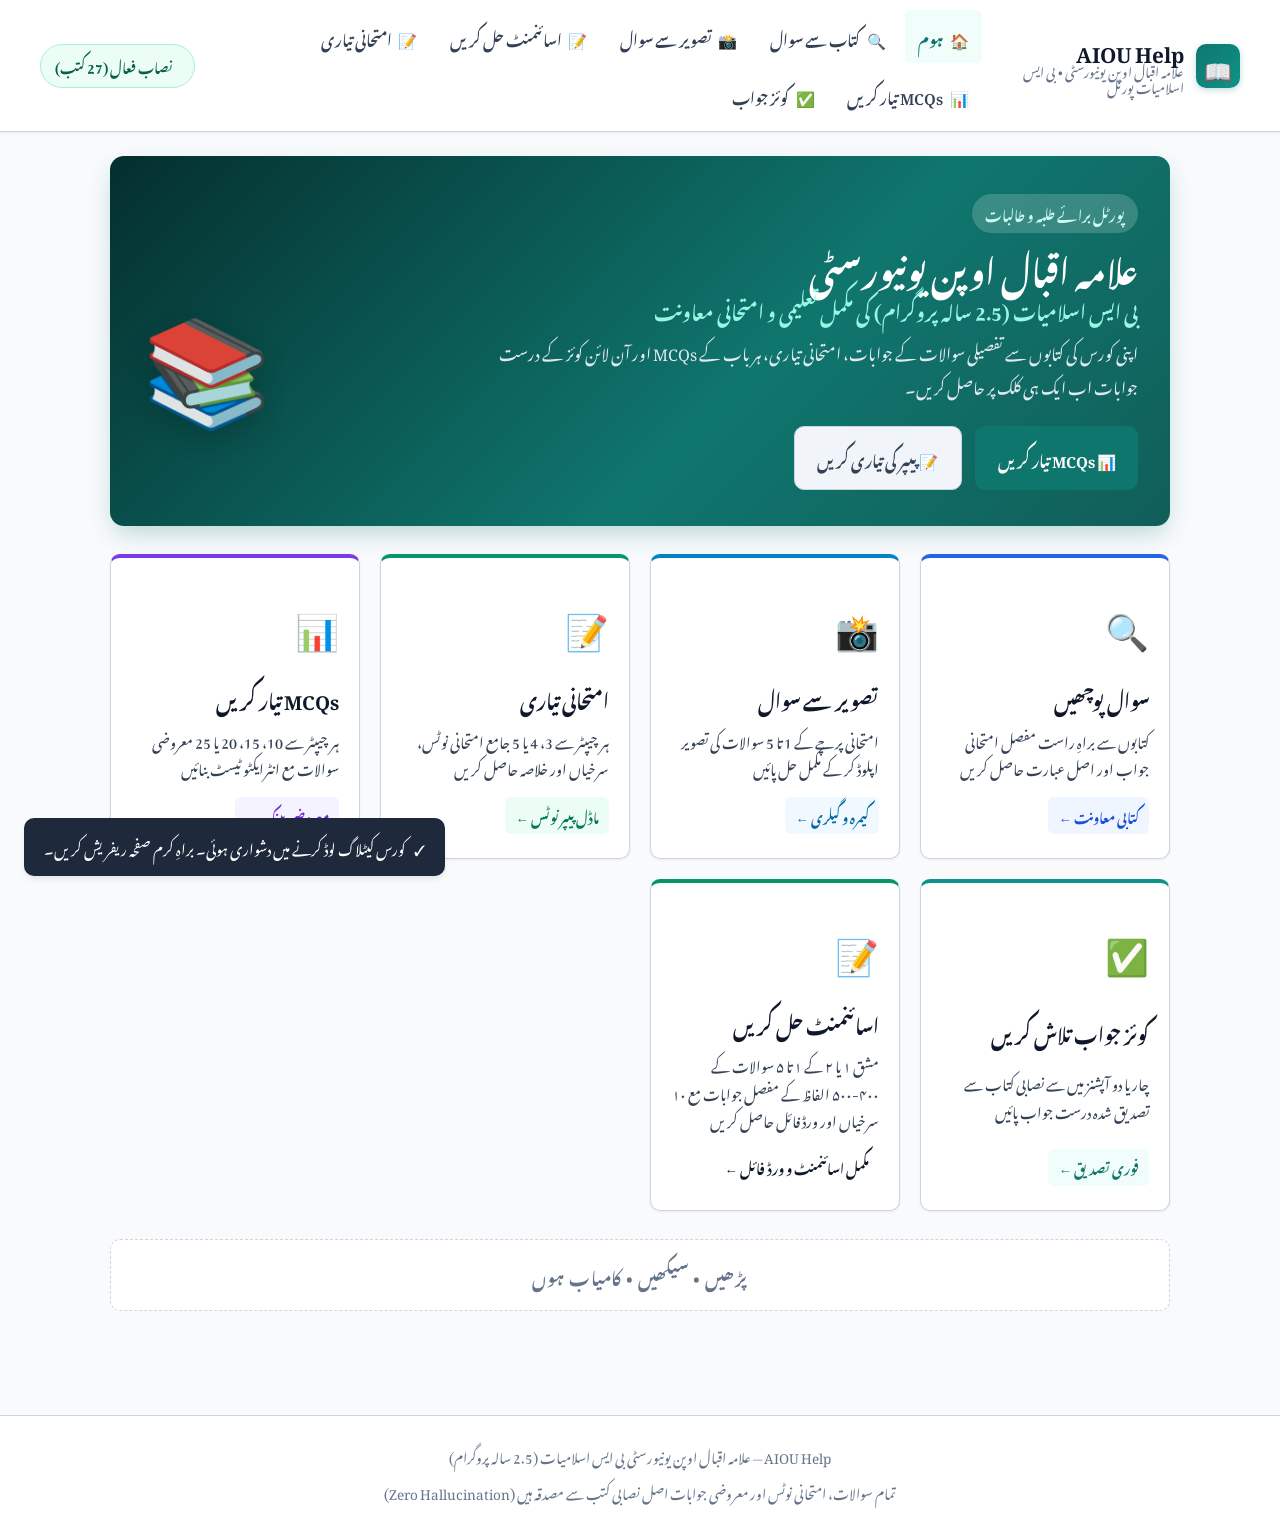
==== public/index.html @ 93ca55b2 "Fix assignment semester and course dropdown dynamic synchronization" ====
<!DOCTYPE html>
<html lang="ur" dir="rtl">
<head>
    <meta charset="UTF-8">
    <meta name="viewport" content="width=device-width, initial-scale=1.0, maximum-scale=5.0">
    <title>AIOU Help — علامہ اقبال اوپن یونیورسٹی تعلیمی و امتحانی پورٹل</title>
    <!-- Jameel Noori Nastaleeq Official Web Font CDN -->
    <link href="https://cdn.jsdelivr.net/npm/jameel-noori@1.1.2/jameel-noori.min.css" rel="stylesheet">
    <!-- Google Fonts Fallbacks for High-Quality Urdu Typography -->
    <link rel="preconnect" href="https://fonts.googleapis.com">
    <link rel="preconnect" href="https://fonts.gstatic.com" crossorigin>
    <link href="https://fonts.googleapis.com/css2?family=Gulzar&family=Noto+Nastaliq+Urdu:wght@400;600;700&display=swap" rel="stylesheet">
    <link rel="stylesheet" href="style.css">
</head>
<body>

    <!-- Header Section -->
    <header class="header">
        <div class="header-container">
            <div class="header-brand" onclick="switchFeature('home')">
                <div class="brand-icon-circle">📖</div>
                <div class="brand-title-wrap">
                    <h1 class="brand-title">AIOU Help</h1>
                    <span class="brand-subtitle">علامہ اقبال اوپن یونیورسٹی • بی ایس اسلامیات پورٹل</span>
                </div>
            </div>

            <!-- Desktop Nav Links -->
            <nav class="header-nav-links">
                <button class="nav-link-btn active" id="nav-btn-home" onclick="switchFeature('home')">
                    <span>🏠</span><span>ہوم</span>
                </button>
                <button class="nav-link-btn" id="nav-btn-qa" onclick="switchFeature('qa')">
                    <span>🔍</span><span>کتاب سے سوال</span>
                </button>
                <button class="nav-link-btn" id="nav-btn-image-qa" onclick="switchFeature('image_qa', true)">
                    <span>📸</span><span>تصویر سے سوال</span>
                </button>
                <button class="nav-link-btn" id="nav-btn-assignment" onclick="switchFeature('assignment')">
                    <span>📝</span><span>اسائنمنٹ حل کریں</span>
                </button>
                <button class="nav-link-btn" id="nav-btn-exam" onclick="switchFeature('exam')">
                    <span>📝</span><span>امتحانی تیاری</span>
                </button>
                <button class="nav-link-btn" id="nav-btn-mcq-gen" onclick="switchFeature('mcq_gen')">
                    <span>📊</span><span>MCQs تیار کریں</span>
                </button>
                <button class="nav-link-btn" id="nav-btn-quiz" onclick="switchFeature('quiz')">
                    <span>✅</span><span>کوئز جواب</span>
                </button>
            </nav>

            <div class="status-badge" id="system-status-badge">
                <span class="status-dot"></span>
                <span id="system-status-text">نصاب فعال (27 کتب)</span>
            </div>
        </div>
    </header>

    <!-- Hidden global elements to maintain compatibility -->
    <input type="hidden" id="semester-select" value="1">
    <input type="hidden" id="course-select" value="4934">

    <!-- Main Content Container -->
    <main class="main-content">

        <!-- SECTION 0: ہوم / ڈیش بورڈ (Overview Landing matching mockup) -->
        <section id="section-home" class="feature-panel">
            <!-- Hero Welcome Card -->
            <div class="hero-welcome-card">
                <div class="hero-content">
                    <span class="hero-tag">پورٹل برائے طلبہ و طالبات</span>
                    <h2 class="hero-title">علامہ اقبال اوپن یونیورسٹی</h2>
                    <h3 class="hero-subtitle">بی ایس اسلامیات (2.5 سالہ پروگرام) کی مکمل تعلیمی و امتحانی معاونت</h3>
                    <p class="hero-desc">اپنی کورس کی کتابوں سے تفصیلی سوالات کے جوابات، امتحانی تیاری، ہر باب کے MCQs اور آن لائن کوئز کے درست جوابات اب ایک ہی کلک پر حاصل کریں۔</p>
                    <div class="hero-actions">
                        <button class="btn btn-primary" onclick="switchFeature('mcq_gen')">
                            <span>📊 MCQs تیار کریں</span>
                        </button>
                        <button class="btn btn-secondary" onclick="switchFeature('exam')">
                            <span>📝 پیپر کی تیاری کریں</span>
                        </button>
                    </div>
                </div>
                <div class="hero-graphic">
                    <div class="hero-book-stack">📚</div>
                </div>
            </div>

            <!-- 5 Colorful Feature Cards matching user mockup collage -->
            <div class="home-feature-cards-grid">
                <!-- Card 1: کتاب سے سوال -->
                <div class="home-feat-card feat-blue" onclick="switchFeature('qa')">
                    <div class="home-feat-icon">🔍</div>
                    <h3 class="home-feat-title">سوال پوچھیں</h3>
                    <p class="home-feat-desc">کتابوں سے براہِ راست مفصل امتحانی جواب اور اصل عبارت حاصل کریں</p>
                    <span class="home-feat-badge">کتابی معاونت ←</span>
                </div>

                <!-- Card 2: تصویر سے سوال -->
                <div class="home-feat-card feat-sky" onclick="switchFeature('image_qa', true)">
                    <div class="home-feat-icon">📸</div>
                    <h3 class="home-feat-title">تصویر سے سوال</h3>
                    <p class="home-feat-desc">امتحانی پرچے کے 1 تا 5 سوالات کی تصویر اپلوڈ کر کے مکمل حل پائیں</p>
                    <span class="home-feat-badge">کیمرہ و گیلری ←</span>
                </div>

                <!-- Card 3: امتحانی تیاری -->
                <div class="home-feat-card feat-green" onclick="switchFeature('exam')">
                    <div class="home-feat-icon">📝</div>
                    <h3 class="home-feat-title">امتحانی تیاری</h3>
                    <p class="home-feat-desc">ہر چیپٹر سے 3، 4 یا 5 جامع امتحانی نوٹس، سرخیاں اور خلاصہ حاصل کریں</p>
                    <span class="home-feat-badge">ماڈل پیپر نوٹس ←</span>
                </div>

                <!-- Card 4: MCQs تیار کریں -->
                <div class="home-feat-card feat-purple" onclick="switchFeature('mcq_gen')">
                    <div class="home-feat-icon">📊</div>
                    <h3 class="home-feat-title">MCQs تیار کریں</h3>
                    <p class="home-feat-desc">ہر چیپٹر سے 10، 15، 20 یا 25 معروضی سوالات مع انٹرایکٹو ٹیسٹ بنائیں</p>
                    <span class="home-feat-badge">معروضی بینک ←</span>
                </div>

                <!-- Card 5: کوئز جواب -->
                <div class="home-feat-card feat-teal" onclick="switchFeature('quiz')">
                    <div class="home-feat-icon">✅</div>
                    <h3 class="home-feat-title">کوئز جواب تلاش کریں</h3>
                    <p class="home-feat-desc">چار یا دو آپشنز میں سے نصابی کتاب سے تصدیق شدہ درست جواب پائیں</p>
                    <span class="home-feat-badge">فوری تصدیق ←</span>
                </div>

                <!-- Card 6: اسائنمنٹ حل کریں -->
                <div class="home-feat-card feat-emerald" onclick="switchFeature('assignment')">
                    <div class="home-feat-icon">📝</div>
                    <h3 class="home-feat-title">اسائنمنٹ حل کریں</h3>
                    <p class="home-feat-desc">مشق ۱ یا ۲ کے ۱ تا ۵ سوالات کے ۴۰۰-۵۰۰ الفاظ کے مفصل جوابات مع ۱۰ سرخیاں اور ورڈ فائل حاصل کریں</p>
                    <span class="home-feat-badge">مکمل اسائنمنٹ و ورڈ فائل ←</span>
                </div>
            </div>

            <!-- Bottom Motto Tagline -->
            <div class="home-motto-bar">
                <span>پڑھیں • سیکھیں • کامیاب ہوں</span>
            </div>
        </section>

        <!-- FEATURE 1: کتاب سے سوال پوچھیں -->
        <section id="section-qa" class="feature-panel" style="display: none;">
            <div class="card">
                <div class="panel-header">
                    <h2 class="panel-title">🔍 فیچر نمبر ۱: کتاب سے سوال پوچھیں</h2>
                    <p class="panel-subtitle">کتاب کے کسی بھی موضوع، فقہی مسئلے یا امتحانی سوال کا تفصیلی جواب کتاب کے حوالے اور اصل عبارت کے ساتھ حاصل کریں۔</p>
                </div>

                <!-- Clean Integrated Selection Row -->
                <div class="selection-row-inline">
                    <div class="form-group">
                        <label class="form-label" for="qa-semester-select">
                            <span>۱۔ سمسٹر منتخب کریں:</span>
                        </label>
                        <select id="qa-semester-select" class="form-select urdu-text" onchange="onSemesterChange('qa')">
                            <option value="1">سمسٹر 1 (بہار 2024)</option>
                            <option value="2">سمسٹر 2 (خزاں 2024)</option>
                            <option value="3">سمسٹر 3 (بہار 2025)</option>
                            <option value="4">سمسٹر 4 (خزاں 2025)</option>
                            <option value="5">سمسٹر 5 (تکمیلی سمسٹر)</option>
                        </select>
                    </div>

                    <div class="form-group">
                        <label class="form-label" for="qa-course-select">
                            <span>۲۔ کتاب / کورس منتخب کریں:</span>
                        </label>
                        <select id="qa-course-select" class="form-select urdu-text" onchange="onCourseChange('qa')">
                            <option value="">-- کتاب منتخب کریں --</option>
                        </select>
                    </div>
                </div>

                <!-- Answer Mode Switcher -->
                <div class="mode-subtabs" style="margin-top: 1rem;">
                    <label class="mode-radio">
                        <input type="radio" name="qa-mode" value="explanation" checked onchange="onQAModeChange()">
                        <span>📝 تفصیلی امتحانی جواب (Detailed Exam-Style Answer)</span>
                    </label>
                    <label class="mode-radio">
                        <input type="radio" name="qa-mode" value="exact" onchange="onQAModeChange()">
                        <span>📖 کتاب کی من و عن اصل عبارت (Exact Book Quotation)</span>
                    </label>
                </div>

                <div class="form-group" style="margin-top: 1rem;">
                    <div class="form-label-row">
                        <label class="form-label" for="question-input" style="margin-bottom: 0;">
                            <span>✍️ اپنا سوال درج کریں:</span>
                        </label>
                        <div style="display: flex; gap: 0.5rem; flex-wrap: wrap;">
                            <button type="button" class="btn-paste" onclick="switchFeature('image_qa', true)">
                                <span>📷 تصویر سے سوال منتخب کریں</span>
                            </button>
                            <button type="button" class="btn-paste" onclick="pasteIntoInput('question-input')">
                                <span>📋 پیسٹ کریں</span>
                            </button>
                        </div>
                    </div>
                    <textarea 
                        id="question-input" 
                        class="form-textarea urdu-text" 
                        placeholder="مثال: شریعت اسلامیہ سے کیا مراد ہے؟ یا سیرت النبی ﷺ کا مفہوم بیان کریں... (آپ کی بورڈ سے Ctrl+V دبا کر یا اوپر 'پیسٹ کریں' بٹن سے بھی سوال پیسٹ کر سکتے ہیں)"
                    ></textarea>
                </div>

                <!-- Example Chips -->
                <div class="example-chips">
                    <span class="chip-label">فوری امتحانی سوالات:</span>
                    <button class="chip-btn urdu-text" onclick="fillExample('شریعت اسلامیہ سے کیا مراد ہے؟', '3', '2953')">شریعت اسلامیہ کی تعریف (2953)</button>
                    <button class="chip-btn urdu-text" onclick="fillExample('اصطلاحاً غزوہ سے کیا مراد ہے؟', '1', '4934')">غزوہ کی تعریف (4934)</button>
                    <button class="chip-btn urdu-text" onclick="fillExample('مذاہبِ عالم کی تاریخ اور ضرورت و اہمیت بیان کریں۔', '1', '1902')">مطالعہ مذاہبِ عالم (1902)</button>
                    <button class="chip-btn urdu-text" onclick="fillExample('اسلام کا اقتصادی نظام اور اس کی خصوصیات کیا ہیں؟', '2', '1913')">اسلام کا اقتصادی نظام (1913)</button>
                </div>

                <div class="button-row">
                    <button id="qa-submit-btn" class="btn btn-primary" onclick="handleQASubmit()">
                        <span id="qa-spinner" class="spinner" style="display: none;"></span>
                        <span>🔍 جواب حاصل کریں (Get Answer)</span>
                    </button>
                    <button class="btn btn-secondary" onclick="clearQAForm()">
                        <span>🔄 سوال صاف کریں</span>
                    </button>
                </div>

                <!-- QA Answer Result Card -->
                <div id="qa-result-area" class="answer-section" style="display: none;">
                    <div class="answer-card">
                        <div class="answer-header">
                            <div class="answer-title">
                                <span>📑</span>
                                <span id="qa-header-title">مستند کتابی جواب</span>
                            </div>
                            <div class="ref-badges">
                                <span class="ref-badge badge-book" id="qa-badge-book">کتاب</span>
                                <span class="ref-badge badge-page" id="qa-badge-page">صفحہ</span>
                            </div>
                        </div>

                        <div class="answer-body urdu-text" id="qa-body-content"></div>

                        <!-- References -->
                        <div class="references-wrapper" id="qa-references-container">
                            <h3 class="references-title">
                                <span>📚</span>
                                <span>جواب کا حوالہ (Source References)</span>
                            </h3>
                            <div id="qa-references-list"></div>
                        </div>

                        <div class="copy-actions-bar">
                            <button class="btn btn-outline" onclick="copyQAAnswerOnly(this)">
                                <span>📋 جواب کاپی کریں</span>
                            </button>
                            <button class="btn btn-outline" onclick="copyQAFullWithRefs(this)">
                                <span>📜 جواب بمع حوالہ کاپی کریں</span>
                            </button>
                            <button class="btn btn-outline" onclick="copyQAOriginalQuote(this)">
                                <span>📖 اصل عبارت کاپی کریں</span>
                            </button>
                            <button class="btn btn-outline" onclick="copyQAQuestion(this)">
                                <span>❓ سوال کاپی کریں</span>
                            </button>
                        </div>
                    </div>
                </div>

            </div>
        </section>

        <!-- FEATURE 2: تصویر سے سوال پوچھیں (Vision Multi-Question Solver) -->
        <section id="section-image-qa" class="feature-panel" style="display: none;">
            <div class="card">
                <div class="panel-header">
                    <h2 class="panel-title">📸 فیچر نمبر ۲: تصویر سے سوال پوچھیں (امتحانی پرچے کے تمام سوالات کا حل)</h2>
                    <p class="panel-subtitle">امتحانی پرچے، اسائنمنٹ یا ہاتھ سے لکھے گئے 1 تا 5 سوالات کی تصویر اپلوڈ کریں، ہمارا سسٹم تمام سوالات پڑھ کر کتاب سے مفصل امتحانی جوابات فراہم کرے گا۔</p>
                </div>

                <!-- Clean Integrated Selection Row -->
                <div class="selection-row-inline">
                    <div class="form-group">
                        <label class="form-label" for="image-qa-semester-select">
                            <span>۱۔ سمسٹر منتخب کریں:</span>
                        </label>
                        <select id="image-qa-semester-select" class="form-select urdu-text" onchange="onSemesterChange('image-qa')">
                            <option value="1">سمسٹر 1 (بہار 2024)</option>
                            <option value="2">سمسٹر 2 (خزاں 2024)</option>
                            <option value="3">سمسٹر 3 (بہار 2025)</option>
                            <option value="4">سمسٹر 4 (خزاں 2025)</option>
                            <option value="5">سمسٹر 5 (تکمیلی سمسٹر)</option>
                        </select>
                    </div>

                    <div class="form-group">
                        <label class="form-label" for="image-qa-course-select">
                            <span>۲۔ کتاب / کورس منتخب کریں:</span>
                        </label>
                        <select id="image-qa-course-select" class="form-select urdu-text" onchange="onCourseChange('image-qa')">
                            <option value="">-- کتاب منتخب کریں --</option>
                        </select>
                    </div>
                </div>

                <!-- Drag & Drop Zone -->
                <div class="image-dropzone" id="image-dropzone" onclick="triggerImageFileInput()" style="cursor: pointer; margin-top: 1.25rem;">
                    <div class="dropzone-icon">📁</div>
                    <div class="dropzone-title">اپنے کمپیوٹر یا موبائل سے سوالیہ تصویر منتخب کرنے کے لیے یہاں کلک کریں</div>
                    <div class="dropzone-desc">JPG, PNG, WEBP تصاویر اور موبائل کیمرہ فوٹوز (1 تا 5 یا اس سے زائد امتحانی سوالات)</div>
                    
                    <div class="dropzone-actions" onclick="event.stopPropagation();">
                        <button type="button" class="btn btn-primary" onclick="triggerImageFileInput()">
                            <span>📁 گیلری / PC سے تصویر منتخب کریں</span>
                        </button>
                        <button type="button" class="btn btn-secondary" onclick="triggerCameraInput()">
                            <span>📷 کیمرہ سے فوٹو لیں</span>
                        </button>
                    </div>
                </div>

                <input type="file" id="image-file-input" accept="image/*" style="display: none;" onchange="handleImageFileSelected(this)">
                <input type="file" id="camera-file-input" accept="image/*" capture="environment" style="display: none;" onchange="handleImageFileSelected(this)">

                <!-- Image Preview Card -->
                <div id="image-preview-card" class="image-preview-card" style="display: none;">
                    <img id="image-preview-thumb" class="image-preview-thumb" src="" alt="سوالیہ تصویر">
                    <div class="image-preview-info">
                        <div style="font-weight: 700; color: #0f172a;" id="image-filename">question-paper.jpg</div>
                        <div class="image-meta-pill" id="image-filesize">سائز: 250 KB</div>
                        <p style="margin-top: 0.5rem; font-size: 0.88rem; color: #64748b;">تصویر کامیابی سے منتخب ہو گئی۔ اب نیچے دیے گئے بٹن پر کلک کر کے تمام سوالات حل کریں۔</p>
                    </div>
                    <div>
                        <button type="button" class="btn btn-secondary" onclick="removeSelectedImage()" style="color: #dc2626; border-color: #fca5a5;">
                            <span>❌ تصویر ہٹائیں</span>
                        </button>
                    </div>
                </div>

                <!-- Submit Button Row -->
                <div class="button-row" style="margin-top: 1.5rem;">
                    <button id="image-submit-btn" class="btn btn-primary" onclick="handleImageQASubmit()">
                        <span id="image-spinner" class="spinner" style="display: none;"></span>
                        <span>🔍 تصویر کے تمام سوالات حل کریں (Solve All Questions)</span>
                    </button>
                    <button type="button" class="btn btn-secondary" onclick="clearImageQAForm()">
                        <span>🔄 صاف کریں</span>
                    </button>
                </div>

                <!-- Image Questions Results Container -->
                <div id="image-results-area" class="image-results-wrapper" style="display: none;">
                    <div class="image-master-bar">
                        <div class="image-master-title">
                            <span>✅</span>
                            <span id="image-master-count-text">تصویر سے حل شدہ امتحانی سوالات</span>
                        </div>
                        <button class="btn btn-primary" id="btn-copy-all-image-qa" onclick="copyAllImageQA()">
                            <span>📋 تمام سوالات و جوابات ایک ساتھ کاپی کریں</span>
                        </button>
                    </div>

                    <!-- Individual Questions Container -->
                    <div id="image-questions-container"></div>
                </div>

            </div>
        </section>

        <!-- FEATURE: اسائنمنٹ کے سوالات حل کریں (AIOU Assignment Assistant) -->
        <section id="section-assignment" class="feature-panel" style="display: none;">
            <div class="card">
                <div class="panel-header">
                    <h2 class="panel-title">📝 اسائنمنٹ حل کریں (AIOU Assignment Assistant)</h2>
                    <p class="panel-subtitle">سمسٹر، کتاب اور مشق نمبر (مشق ۱ یا ۲) کا انتخاب فرمائیں۔ مشق کے ۱ تا ۵ سوالات کے تقریباً ۴۰۰ تا ۵۰۰ الفاظ پر مشتمل مفصل و معیاری جوابات مع ۱۰ سرخیاں، کتاب، یونٹ نمبر اور صفحہ حاصل کریں اور فوری ایم ایس ورڈ (.doc) فائل ڈاؤن لوڈ کریں۔</p>
                </div>

                <!-- Assignment Selector & Form Card -->
                <div class="form-grid">
                    <!-- Row 1: Semester & Course Selectors -->
                    <div class="selectors-grid">
                        <div class="form-group">
                            <label for="assignment-semester-select">
                                <span class="label-icon">🎓</span>
                                <span>سمسٹر منتخب کریں:</span>
                            </label>
                            <select id="assignment-semester-select" class="select-field" onchange="onSemesterChange('assignment');">
                                <option value="">-- پہلے سمسٹر منتخب کریں --</option>
                            </select>
                        </div>

                        <div class="form-group">
                            <label for="assignment-course-select">
                                <span class="label-icon">📚</span>
                                <span>کتاب / کورس کوڈ منتخب کریں:</span>
                            </label>
                            <select id="assignment-course-select" class="select-field" onchange="onCourseChange('assignment');">
                                <option value="">-- پہلے سمسٹر کا انتخاب کریں --</option>
                            </select>
                        </div>
                    </div>

                    <!-- Row 2: Assignment Number Selection (مشق ۱ یا ۲) -->
                    <div class="asg-picker-row" style="margin-top: 1rem;">
                        <label class="asg-picker-title" style="font-weight: 700; color: var(--text-primary); margin-bottom: 0.5rem; display: block;">
                            <span class="label-icon">📑</span>
                            <span>مشق نمبر منتخب کریں (Select Assignment):</span>
                        </label>
                        <div class="picker-radios">
                            <label class="picker-pill">
                                <input type="radio" name="assignment-num-choice" value="1" checked onchange="handleAssignmentNumChange('1')">
                                <span>مشق نمبر ۱ (Assignment 1 — یونٹ نمبر ۱ تا ۵)</span>
                            </label>
                            <label class="picker-pill">
                                <input type="radio" name="assignment-num-choice" value="2" onchange="handleAssignmentNumChange('2')">
                                <span>مشق نمبر ۲ (Assignment 2 — یونٹ نمبر ۶ تا ۹)</span>
                            </label>
                        </div>
                    </div>

                    <!-- Row 3: Input Mode Tabs -->
                    <div class="asg-mode-tabs-container" style="margin-top: 1.25rem;">
                        <div class="asg-tabs-header">
                            <button type="button" class="asg-tab-btn active" id="asg-tab-btn-bulk" onclick="switchAssignmentInputMode('bulk')">
                                <span>📚 تمام ۵ سوالات اکٹھے حل کریں (مکمل مشق)</span>
                            </button>
                            <button type="button" class="asg-tab-btn" id="asg-tab-btn-single" onclick="switchAssignmentInputMode('single')">
                                <span>🔍 ایک ایک سوال حل کریں</span>
                            </button>
                            <button type="button" class="asg-tab-btn" id="asg-tab-btn-image" onclick="switchAssignmentInputMode('image')">
                                <span>📸 تصویر سے سوالات حل کریں</span>
                            </button>
                        </div>

                        <!-- Tab 1: Bulk 5 Questions Mode -->
                        <div id="asg-mode-bulk-area" class="asg-mode-content-box">
                            <div class="asg-bulk-toolbar">
                                <span style="font-size: 0.92rem; color: var(--text-secondary);">
                                    مشق کے پانچوں سوالات درج فرمائیں، یا نیچے دیا گیا بٹن دبا کر اس کورس اور مشق کے ۵ معیاری سوالات خودکار لوڈ کریں:
                                </span>
                                <div style="display: flex; gap: 0.5rem; flex-wrap: wrap; margin-top: 0.5rem;">
                                    <button type="button" class="btn btn-secondary btn-sm" onclick="loadStandardAssignmentQuestions()">
                                        <span>✨ اس مشق کے ۵ معیاری سوالات خودکار لوڈ کریں</span>
                                    </button>
                                    <button type="button" class="btn btn-outline btn-sm" onclick="clearAssignmentInputs()">
                                        <span>🔄 تمام خانے خالی کریں</span>
                                    </button>
                                </div>
                            </div>

                            <div class="asg-5-inputs-grid" style="margin-top: 0.85rem; display: grid; gap: 0.65rem;">
                                <div class="form-group" style="margin-bottom: 0;">
                                    <label for="asg-q-1" style="font-size: 0.9rem;"><strong>سوال نمبر ۱:</strong></label>
                                    <input type="text" id="asg-q-1" class="input-field" placeholder="پہلا سوال درج کریں...">
                                </div>
                                <div class="form-group" style="margin-bottom: 0;">
                                    <label for="asg-q-2" style="font-size: 0.9rem;"><strong>سوال نمبر ۲:</strong></label>
                                    <input type="text" id="asg-q-2" class="input-field" placeholder="دوسرا سوال درج کریں...">
                                </div>
                                <div class="form-group" style="margin-bottom: 0;">
                                    <label for="asg-q-3" style="font-size: 0.9rem;"><strong>سوال نمبر ۳:</strong></label>
                                    <input type="text" id="asg-q-3" class="input-field" placeholder="تیسرا سوال درج کریں...">
                                </div>
                                <div class="form-group" style="margin-bottom: 0;">
                                    <label for="asg-q-4" style="font-size: 0.9rem;"><strong>سوال نمبر ۴:</strong></label>
                                    <input type="text" id="asg-q-4" class="input-field" placeholder="چوتھا سوال درج کریں...">
                                </div>
                                <div class="form-group" style="margin-bottom: 0;">
                                    <label for="asg-q-5" style="font-size: 0.9rem;"><strong>سوال نمبر ۵:</strong></label>
                                    <input type="text" id="asg-q-5" class="input-field" placeholder="پانچواں سوال درج کریں...">
                                </div>
                            </div>

                            <div style="margin-top: 0.75rem;">
                                <details class="asg-paste-details" style="background: #f8fafc; border: 1px solid var(--border-light); border-radius: 6px; padding: 0.5rem 0.75rem;">
                                    <summary style="cursor: pointer; color: var(--primary); font-weight: 700; font-size: 0.9rem;">
                                        یا ایک ہی بڑے باکس میں تمام سوالات ایک ساتھ پیسٹ کریں (کلک کریں) ▾
                                    </summary>
                                    <div style="margin-top: 0.5rem;">
                                        <textarea id="asg-bulk-paste-box" class="textarea-field" rows="4" placeholder="یہاں مشق کے تمام سوالات ایک ساتھ پیسٹ کریں..."></textarea>
                                    </div>
                                </details>
                            </div>
                        </div>

                        <!-- Tab 2: Single Question Mode -->
                        <div id="asg-mode-single-area" class="asg-mode-content-box" style="display: none;">
                            <div class="form-group">
                                <label for="asg-single-q-input">
                                    <span>اپنی اسائنمنٹ کا کوئی بھی ایک سوال درج فرمائیں:</span>
                                </label>
                                <textarea id="asg-single-q-input" class="textarea-field" rows="3" placeholder="مثلاً: علمِ تجوید کی بنیادی تعریف، اہمیت اور قرآن و سنت کی روشنی میں فضائل بیان کریں۔"></textarea>
                            </div>
                            <div class="asg-tip-note" style="margin-top: 0.5rem; font-size: 0.85rem; color: #047857; background: #ecfdf5; padding: 0.5rem 0.85rem; border-radius: 6px; border: 1px solid #a7f3d0;">
                                💡 <strong>اسائنمنٹ فائل بلڈر کی سہولت:</strong> آپ جتنے بھی سوالات باری باری حل کریں گے، وہ خودکار طور پر سوال نمبر ۱، ۲، ۳ کی ترتیب سے محفوظ ہو جائیں گے اور آپ ایک ہی کلک سے مکمل اسائنمنٹ ورڈ فائل ڈاؤن لوڈ کر سکیں گے۔
                            </div>
                        </div>

                        <!-- Tab 3: Image Mode -->
                        <div id="asg-mode-image-area" class="asg-mode-content-box" style="display: none;">
                            <div class="upload-dropzone" onclick="triggerAsgImageInput()">
                                <input type="file" id="asg-image-file-input" accept="image/*" style="display: none;" onchange="handleAsgImageSelected(this)">
                                <div class="dropzone-content">
                                    <div class="dropzone-icon">📷</div>
                                    <div class="dropzone-text">
                                        <strong>اسائنمنٹ پیپر کی تصویر منتخب کریں</strong>
                                        <p>موبائل کیمرے سے تصویر لیں یا گیلری سے اپلوڈ کریں</p>
                                    </div>
                                </div>
                            </div>
                            <div id="asg-image-preview-card" style="display: none; margin-top: 0.75rem; background: #f8fafc; border: 1px solid var(--border-light); border-radius: 8px; padding: 0.75rem; align-items: center; justify-content: space-between;">
                                <div style="display: flex; align-items: center; gap: 0.75rem;">
                                    <img id="asg-image-preview-thumb" src="" alt="Preview" style="width: 50px; height: 50px; object-fit: cover; border-radius: 4px; border: 1px solid #cbd5e1;">
                                    <span id="asg-image-filename" style="font-size: 0.9rem; font-weight: 600; color: #1e293b;"></span>
                                </div>
                                <button type="button" class="btn btn-outline btn-sm" onclick="clearAsgImageSelection()">تصویر ہٹائیں ✕</button>
                            </div>
                        </div>
                    </div>

                    <!-- Submit Button Row -->
                    <div class="button-row" style="margin-top: 1.5rem;">
                        <button id="asg-submit-btn" class="btn btn-primary btn-emerald" style="width: 100%; font-size: 1.05rem; padding: 0.85rem;" onclick="handleSolveAssignment()">
                            <span id="asg-spinner" class="spinner" style="display: none;"></span>
                            <span>🚀 اسائنمنٹ کے جامع و مفصل جوابات تیار کریں (۴۰۰-۵۰۰ الفاظ مع ۱۰ سرخیاں)</span>
                        </button>
                    </div>
                </div>

                <!-- Cumulative Document Builder Bar (اسائنمنٹ ڈاکیومنٹ بلڈر سیشن) -->
                <div id="assignment-doc-builder-box" class="assignment-builder-card" style="display: none; margin-top: 1.75rem;">
                    <div class="builder-status-row">
                        <div class="builder-info">
                            <span class="builder-badge">📄 اسائنمنٹ ورڈ فائل سیشن</span>
                            <strong id="builder-course-title">کتاب: ...</strong>
                            <span id="builder-asg-pill" class="badge-pill badge-unit">مشق نمبر ۱</span>
                            <span id="builder-count-pill" class="badge-pill badge-book">۰ سوالات شامل</span>
                        </div>
                        <div class="builder-actions">
                            <button class="btn btn-primary btn-word" onclick="downloadAssignmentWordDoc('all')" title="مائیکروسافٹ ورڈ فائل ڈاؤن لوڈ کریں">
                                <span>📥 مکمل اسائنمنٹ ورڈ فائل ڈاؤن لوڈ کریں (.doc)</span>
                            </button>
                            <button class="btn btn-secondary" onclick="printAssignmentDoc()" title="پرنٹ یا پی ڈی ایف محفوظ کریں">
                                <span>🖨️ پرنٹ / PDF</span>
                            </button>
                            <button class="btn btn-outline" onclick="copyFullAssignment(this)" title="تمام سوالات کلپ بورڈ پر کاپی کریں">
                                <span>📋 تمام سوالات کاپی کریں</span>
                            </button>
                            <button class="btn btn-outline btn-danger-soft" onclick="resetAssignmentDoc()" title="نئی اسائنمنٹ شروع کریں">
                                <span>🗑️ نئی اسائنمنٹ شروع کریں</span>
                            </button>
                        </div>
                    </div>
                    <div id="builder-questions-pills-list" class="builder-pills-row"></div>
                </div>

                <!-- Assignment Results Display Area -->
                <div id="assignment-results-area" class="exam-display-area" style="display: none; margin-top: 2rem;">
                    <div class="exam-summary-bar">
                        <div>
                            <strong id="asg-summary-title">حل شدہ اسائنمنٹ سوالات</strong>
                            <div style="font-size: 0.85rem; color: var(--text-secondary);" id="asg-summary-subtitle"></div>
                        </div>
                        <div style="display: flex; gap: 0.5rem; flex-wrap: wrap;">
                            <button class="btn btn-primary btn-word" onclick="downloadAssignmentWordDoc('all')">
                                <span>📥 مکمل ورڈ فائل ڈاؤن لوڈ کریں (.doc)</span>
                            </button>
                            <button class="btn btn-outline" onclick="copyFullAssignment(this)">
                                <span>📋 تمام ۵ سوالات کاپی کریں</span>
                            </button>
                        </div>
                    </div>

                    <!-- Solved Questions Container -->
                    <div id="assignment-questions-container" class="assignment-questions-list"></div>

                    <!-- End of Assignment Bottom Action Bar -->
                    <div class="mcq-bottom-master-bar" style="margin-top: 2rem;">
                        <div class="bottom-bar-content">
                            <div class="bottom-bar-text">
                                <strong style="font-size: 1.15rem; color: #065f46;">📚 مکمل اسائنمنٹ تیار ہے!</strong>
                                <p style="margin-top: 0.35rem; color: #047857; font-size: 0.95rem;">
                                    آپ نیچے دیا گیا بٹن دبا کر یہ مکمل اسائنمنٹ آفیشل ٹائٹل پیج (سرورق)، انڈیکس، حوالہ جات اور تمام سوالات کے ۱۰ عناوین سمیت مائیکروسافٹ ورڈ (.doc) فارمیٹ میں فوری ڈاؤن لوڈ کر سکتے ہیں۔
                                </p>
                            </div>
                            <div style="display: flex; gap: 0.75rem; flex-wrap: wrap; justify-content: center;">
                                <button class="btn btn-primary btn-word" style="font-size: 1.05rem; padding: 0.85rem 1.75rem;" onclick="downloadAssignmentWordDoc('all')">
                                    <span>📥 مکمل اسائنمنٹ ورڈ فائل ڈاؤن لوڈ کریں (.doc / MS Word)</span>
                                </button>
                                <button class="btn btn-secondary" style="font-size: 1rem; padding: 0.8rem 1.4rem;" onclick="copyFullAssignment(this)">
                                    <span>📋 تمام سوالات کلپ بورڈ پر کاپی کریں</span>
                                </button>
                            </div>
                        </div>
                    </div>
                </div>

            </div>
        </section>

        <!-- FEATURE 3: پیپر کی تیاری -->
        <section id="section-exam" class="feature-panel" style="display: none;">
            <div class="card">
                <div class="panel-header">
                    <h2 class="panel-title">📝 فیچر نمبر ۳: پیپر کی تیاری (Exam Preparation)</h2>
                    <p class="panel-subtitle">منتخب کردہ کتاب کے تمام چیپٹرز سے جامع تعلیمی ماڈل نوٹس، تعریفات، ذیلی سرخیاں، مستند حوالہ جات اور خلاصہ جات حاصل کریں۔</p>
                </div>

                <div class="feature-layout-3col">
                    <!-- Right side (Desktop): مرحلہ وار ہدایات -->
                    <div class="steps-guide-card">
                        <div class="guide-title">
                            <span>📋</span>
                            <span>مرحلہ وار ہدایات</span>
                        </div>
                        <div class="guide-steps-list">
                            <div class="guide-step-item">
                                <span class="step-num-badge">۱</span>
                                <span class="step-text">سمسٹر کا انتخاب کریں</span>
                            </div>
                            <div class="guide-step-item">
                                <span class="step-num-badge">۲</span>
                                <span class="step-text">متعلقہ کتاب منتخب کریں</span>
                            </div>
                            <div class="guide-step-item">
                                <span class="step-num-badge">۳</span>
                                <span class="step-text">سوالات کی تعداد مقرر کریں</span>
                            </div>
                            <div class="guide-step-item">
                                <span class="step-num-badge">۴</span>
                                <span class="step-text">سوالات تیار کریں پر کلک کریں</span>
                            </div>
                            <div class="guide-step-item">
                                <span class="step-num-badge">۵</span>
                                <span class="step-text">مکمل امتحانی نوٹس حاصل کریں</span>
                            </div>
                        </div>
                    </div>

                    <!-- Center Form: Form controls (First on Mobile!) -->
                    <div class="center-feature-card">
                        <div class="selection-row-inline">
                            <div class="form-group">
                                <label class="form-label" for="exam-semester-select">
                                    <span>۱۔ سمسٹر منتخب کریں:</span>
                                </label>
                                <select id="exam-semester-select" class="form-select urdu-text" onchange="onSemesterChange('exam')">
                                    <option value="1">سمسٹر 1 (بہار 2024)</option>
                                    <option value="2">سمسٹر 2 (خزاں 2024)</option>
                                    <option value="3">سمسٹر 3 (بہار 2025)</option>
                                    <option value="4">سمسٹر 4 (خزاں 2025)</option>
                                    <option value="5">سمسٹر 5 (تکمیلی سمسٹر)</option>
                                </select>
                            </div>

                            <div class="form-group">
                                <label class="form-label" for="exam-course-select">
                                    <span>۲۔ کتاب / کورس منتخب کریں:</span>
                                </label>
                                <select id="exam-course-select" class="form-select urdu-text" onchange="onCourseChange('exam')">
                                    <option value="">-- کتاب منتخب کریں --</option>
                                </select>
                            </div>
                        </div>

                        <!-- Question Count Selection -->
                        <div class="option-picker-box" style="margin-top: 1rem;">
                            <span class="picker-label">۳۔ آپ ہر چیپٹر سے کتنے تفصیلی سوالات تیار کرنا چاہتے ہیں؟</span>
                            <div class="picker-radios">
                                <label class="picker-pill">
                                    <input type="radio" name="exam-count" value="3" checked>
                                    <span>3 سوالات (کل 27 نوٹس)</span>
                                </label>
                                <label class="picker-pill">
                                    <input type="radio" name="exam-count" value="4">
                                    <span>4 سوالات (کل 36 نوٹس)</span>
                                </label>
                                <label class="picker-pill">
                                    <input type="radio" name="exam-count" value="5">
                                    <span>5 سوالات (کل 45 نوٹس)</span>
                                </label>
                            </div>
                        </div>

                        <div class="button-row" style="margin-top: 1.25rem;">
                            <button id="exam-generate-btn" class="btn btn-primary" style="width: 100%; font-size: 1.05rem; padding: 0.85rem;" onclick="handleExamGenerate()">
                                <span id="exam-spinner" class="spinner" style="display: none;"></span>
                                <span>📝 امتحانی سوالات و ماڈل جوابات تیار کریں</span>
                            </button>
                        </div>
                    </div>

                    <!-- Left side (Desktop): خصوصیات -->
                    <div class="features-summary-card">
                        <div class="guide-title">
                            <span>✨</span>
                            <span>اہم خصوصیات</span>
                        </div>
                        <ul class="features-checklist">
                            <li><span class="check-icon">✓</span> <span>ہر باب سے تفصیلی امتحانی سوالات</span></li>
                            <li><span class="check-icon">✓</span> <span>تعریف، تشریح، قرآنی دلائل و خلاصہ</span></li>
                            <li><span class="check-icon">✓</span> <span>کتاب کے مصدقہ صفحات کا حوالہ</span></li>
                            <li><span class="check-icon">✓</span> <span>یک کلک کاپی برائے MS Word و موبائل</span></li>
                        </ul>
                    </div>
                </div>

                <!-- Exam Questions Display Area -->
                <div id="exam-results-container" class="exam-display-area" style="display: none; margin-top: 2rem;">
                    <div class="exam-summary-bar">
                        <div>
                            <strong id="exam-summary-title">کتاب کے تمام چیپٹرز کے امتحانی سوالات</strong>
                            <div style="font-size: 0.85rem; color: var(--text-secondary);" id="exam-summary-subtitle"></div>
                        </div>
                        <button class="btn btn-primary" onclick="copyEntireBookExamPrep()">
                            <span>💾 تمام سوالات، جوابات اور حوالہ جات کاپی کریں (برائے MS Word)</span>
                        </button>
                    </div>

                    <!-- Chapters Accordion Container -->
                    <div id="exam-chapters-accordion" class="chapters-accordion-list"></div>
                </div>

            </div>
        </section>

        <!-- FEATURE 4: ہر چیپٹر سے MCQs تیار کریں -->
        <section id="section-mcq-gen" class="feature-panel" style="display: none;">
            <div class="card">
                <div class="panel-header">
                    <h2 class="panel-title">📊 فیچر نمبر ۴: ہر چیپٹر سے MCQs تیار کریں</h2>
                    <p class="panel-subtitle">منتخب کردہ کتاب کے ہر باب سے مصدقہ 4 آپشنز (الف، ب، ج، د) والے معروضی سوالات، انٹرایکٹو ٹیسٹ، درست جوابات اور صفحہ نمبر حاصل کریں۔</p>
                </div>

                <div class="feature-layout-3col">
                    <!-- Right side (Desktop): مرحلہ وار ہدایات -->
                    <div class="steps-guide-card">
                        <div class="guide-title">
                            <span>📋</span>
                            <span>مرحلہ وار ہدایات</span>
                        </div>
                        <div class="guide-steps-list">
                            <div class="guide-step-item">
                                <span class="step-num-badge">۱</span>
                                <span class="step-text">سمسٹر کا انتخاب کریں</span>
                            </div>
                            <div class="guide-step-item">
                                <span class="step-num-badge">۲</span>
                                <span class="step-text">کورس اور کتاب منتخب کریں</span>
                            </div>
                            <div class="guide-step-item">
                                <span class="step-num-badge">۳</span>
                                <span class="step-text">MCQs کی تعداد مقرر کریں</span>
                            </div>
                            <div class="guide-step-item">
                                <span class="step-num-badge">۴</span>
                                <span class="step-text">MCQs تیار کریں پر کلک کریں</span>
                            </div>
                            <div class="guide-step-item">
                                <span class="step-num-badge">۵</span>
                                <span class="step-text">آپشن پر کلک کر کے فوری ٹیسٹ لیں</span>
                            </div>
                        </div>
                    </div>

                    <!-- Center Form: Form controls (First on Mobile!) -->
                    <div class="center-feature-card">
                        <div class="selection-row-inline">
                            <div class="form-group">
                                <label class="form-label" for="mcq-semester-select">
                                    <span>۱۔ سمسٹر منتخب کریں:</span>
                                </label>
                                <select id="mcq-semester-select" class="form-select urdu-text" onchange="onSemesterChange('mcq')">
                                    <option value="1">سمسٹر 1 (بہار 2024)</option>
                                    <option value="2">سمسٹر 2 (خزاں 2024)</option>
                                    <option value="3">سمسٹر 3 (بہار 2025)</option>
                                    <option value="4">سمسٹر 4 (خزاں 2025)</option>
                                    <option value="5">سمسٹر 5 (تکمیلی سمسٹر)</option>
                                </select>
                            </div>

                            <div class="form-group">
                                <label class="form-label" for="mcq-course-select">
                                    <span>۲۔ کتاب / کورس کا انتخاب کریں:</span>
                                </label>
                                <select id="mcq-course-select" class="form-select urdu-text" onchange="onCourseChange('mcq')">
                                    <option value="">-- کتاب منتخب کریں --</option>
                                </select>
                            </div>
                        </div>

                        <!-- MCQ Count Selection -->
                        <div class="option-picker-box" style="margin-top: 1rem;">
                            <span class="picker-label">۳۔ آپ ہر چیپٹر سے کتنے MCQs تیار کرنا چاہتے ہیں؟</span>
                            <div class="picker-radios">
                                <label class="picker-pill">
                                    <input type="radio" name="mcq-gen-count" value="10" checked>
                                    <span>10 MCQs (ہر باب)</span>
                                </label>
                                <label class="picker-pill">
                                    <input type="radio" name="mcq-gen-count" value="15">
                                    <span>15 MCQs (ہر باب)</span>
                                </label>
                                <label class="picker-pill">
                                    <input type="radio" name="mcq-gen-count" value="20">
                                    <span>20 MCQs (ہر باب)</span>
                                </label>
                                <label class="picker-pill">
                                    <input type="radio" name="mcq-gen-count" value="25">
                                    <span>25 MCQs (ہر باب)</span>
                                </label>
                            </div>
                        </div>

                        <div class="button-row" style="margin-top: 1.25rem;">
                            <button id="mcq-gen-btn" class="btn btn-primary btn-purple" style="width: 100%; font-size: 1.05rem; padding: 0.85rem;" onclick="handleMCQGenerate()">
                                <span id="mcq-gen-spinner" class="spinner" style="display: none;"></span>
                                <span>📊 MCQs تیار کریں (Generate Chapter MCQs)</span>
                            </button>
                        </div>
                    </div>

                    <!-- Left side (Desktop): خصوصیات -->
                    <div class="features-summary-card">
                        <div class="guide-title">
                            <span>✨</span>
                            <span>اہم خصوصیات</span>
                        </div>
                        <ul class="features-checklist">
                            <li><span class="check-icon">✓</span> <span>ہر باب سے مصدقہ کثیر الانتخابی سوالات</span></li>
                            <li><span class="check-icon">✓</span> <span>انٹرایکٹو کلک سے درست/غلط کی نشاندہی</span></li>
                            <li><span class="check-icon">✓</span> <span>اصل کتاب کا صفحہ نمبر اور حوالہ</span></li>
                            <li><span class="check-icon">✓</span> <span>ہر سوال کی مدلل تشریح</span></li>
                            <li><span class="check-icon">✓</span> <span>یک کلک کاپی برائے MS Word و پرچہ</span></li>
                        </ul>
                    </div>
                </div>

                <!-- MCQs Output Area -->
                <div id="mcq-gen-results-area" class="exam-display-area" style="display: none; margin-top: 2rem;">
                    <div class="exam-summary-bar">
                        <div>
                            <strong id="mcq-gen-summary-title">کتاب کے تمام چیپٹرز کے MCQs</strong>
                            <div style="font-size: 0.85rem; color: var(--text-secondary);" id="mcq-gen-summary-subtitle"></div>
                        </div>
                        <div style="display: flex; gap: 0.5rem; flex-wrap: wrap;">
                            <button class="btn btn-secondary" onclick="toggleAllMCQAnswers()">
                                <span id="mcq-toggle-text">👁️ تمام درست جوابات دکھائیں</span>
                            </button>
                            <button class="btn btn-primary btn-purple" onclick="copyEntireBookMCQs(this)">
                                <span>💾 پوری کتاب کے تمام چیپٹرز کے تمام MCQs کاپی کریں (مع ✓ درست نشانات برائے MS Word)</span>
                            </button>
                        </div>
                    </div>

                    <!-- Chapters MCQs Container -->
                    <div id="mcq-gen-chapters-container" class="chapters-accordion-list"></div>
                </div>

            </div>
        </section>

        <!-- FEATURE 5: کوئز کے درست جوابات معلوم کریں -->
        <section id="section-quiz" class="feature-panel" style="display: none;">
            <div class="card">
                <div class="panel-header">
                    <h2 class="panel-title">✅ فیچر نمبر ۵: کوئز کے درست جوابات معلوم کریں</h2>
                    <p class="panel-subtitle">کوئز کا سوال اور آپشنز درج کریں یا موبائل/پی سی سے کوئز کی تصویر اپلوڈ کریں۔ سسٹم کتاب اور نصابی قواعد کی روشنی میں تصدیق شدہ درست جواب اور علمی وجہ بتائے گا۔</p>
                </div>

                <!-- Clean Integrated Selection Row -->
                <div class="selection-row-inline">
                    <div class="form-group">
                        <label class="form-label" for="quiz-semester-select">
                            <span>۱۔ سمسٹر منتخب کریں:</span>
                        </label>
                        <select id="quiz-semester-select" class="form-select urdu-text" onchange="onSemesterChange('quiz')">
                            <option value="1">سمسٹر 1 (بہار 2024)</option>
                            <option value="2">سمسٹر 2 (خزاں 2024)</option>
                            <option value="3">سمسٹر 3 (بہار 2025)</option>
                            <option value="4">سمسٹر 4 (خزاں 2025)</option>
                            <option value="5">سمسٹر 5 (تکمیلی سمسٹر)</option>
                        </select>
                    </div>

                    <div class="form-group">
                        <label class="form-label" for="quiz-course-select">
                            <span>۲۔ کتاب / کورس کا انتخاب کریں:</span>
                        </label>
                        <select id="quiz-course-select" class="form-select urdu-text" onchange="onCourseChange('quiz')">
                            <option value="">-- کتاب منتخب کریں --</option>
                        </select>
                    </div>
                </div>

                <div class="mcq-container" style="margin-top: 1.25rem;">
                    <!-- Unified Quiz Text Input & Image Option -->
                    <div class="form-group">
                        <div class="form-label-row">
                            <label class="form-label" for="quiz-unified-input" style="margin-bottom: 0;">
                                <span>❓ کوئز کا سوال اور آپشنز درج یا پیسٹ کریں:</span>
                            </label>
                            <div style="display: flex; gap: 0.5rem; flex-wrap: wrap;">
                                <button type="button" class="btn-paste" onclick="triggerQuizImageInput()">
                                    <span>📷 کوئز کی تصویر اپلوڈ کریں (PC / Mobile)</span>
                                </button>
                                <button type="button" class="btn-paste" onclick="pasteIntoInput('quiz-unified-input')">
                                    <span>📋 پیسٹ کریں (Paste)</span>
                                </button>
                            </div>
                        </div>
                        <input type="file" id="quiz-image-file-input" accept="image/*" style="display: none;" onchange="handleQuizImageSelected(this)">
                        <textarea 
                            id="quiz-unified-input" 
                            class="form-textarea urdu-text" 
                            rows="4" 
                            placeholder="یہاں پورا کوئز سوال بمع آپشنز ایک ساتھ پیسٹ کریں، یا اوپر کیمرہ بٹن سے تصویر اپلوڈ کریں:&#10;مثال:&#10;شریعت اسلامیہ میں احکام کا اولین ماخذ کون سا ہے؟&#10;الف) قرآن مجید&#10;ب) قیاس&#10;ج) عرف"
                        ></textarea>
                    </div>

                    <!-- Quiz Image Preview (if image uploaded) -->
                    <div id="quiz-image-preview-card" class="image-preview-card" style="display: none; margin-bottom: 1rem;">
                        <img id="quiz-image-preview-thumb" class="image-preview-thumb" src="" alt="کوئز تصویر">
                        <div class="image-preview-info">
                            <div style="font-weight: 700; color: #0f172a;" id="quiz-image-filename">quiz.jpg</div>
                            <div class="image-meta-pill" id="quiz-image-filesize">کوئز تصویر منتخب ہو گئی</div>
                            <p style="margin-top: 0.5rem; font-size: 0.88rem; color: #64748b;">اب 'درست جواب تلاش کریں' پر کلک کریں۔ سسٹم تصویر سے سوال و آپشنز پڑھ کر درست جواب بتائے گا۔</p>
                        </div>
                        <div>
                            <button type="button" class="btn btn-secondary" onclick="removeQuizImage()" style="color: #dc2626; border-color: #fca5a5;">
                                <span>❌ تصویر ہٹائیں</span>
                            </button>
                        </div>
                    </div>

                    <!-- Quick Quiz Example -->
                    <div class="example-chips">
                        <span class="chip-label">فوری کوئز ٹیسٹ:</span>
                        <button class="chip-btn urdu-text" onclick="fillQuizExample()">غزوہ کی تعریف (کورس 4934)</button>
                    </div>

                    <div class="button-row">
                        <button id="quiz-submit-btn" class="btn btn-primary" onclick="handleQuizSubmit()">
                            <span id="quiz-spinner" class="spinner" style="display: none;"></span>
                            <span>✅ درست جواب تلاش کریں (Find Correct Answer)</span>
                        </button>
                        <button class="btn btn-secondary" onclick="clearQuizForm()">
                            <span>🔄 صاف کریں</span>
                        </button>
                    </div>

                    <!-- Quiz Verification Result Card -->
                    <div id="quiz-result-card" class="answer-section" style="display: none;">
                        <div class="mcq-result-box" id="quiz-result-content"></div>
                    </div>

                </div>
            </div>
        </section>

    </main>

    <!-- Footer -->
    <footer class="footer">
        <p>AIOU Help — علامہ اقبال اوپن یونیورسٹی بی ایس اسلامیات (2.5 سالہ پروگرام)</p>
        <p style="margin-top: 0.25rem;">تمام سوالات، امتحانی نوٹس اور معروضی جوابات اصل نصابی کتب سے مصدقہ ہیں (Zero Hallucination)</p>
    </footer>

    <!-- Mobile Bottom Navigation Bar (Fixed for Mobile Screens) -->
    <nav class="mobile-bottom-nav">
        <button class="mobile-nav-item active" id="mob-btn-home" onclick="switchFeature('home')">
            <span class="mobile-nav-icon">🏠</span>
            <span class="mobile-nav-label">ہوم</span>
        </button>
        <button class="mobile-nav-item" id="mob-btn-qa" onclick="switchFeature('qa')">
            <span class="mobile-nav-icon">🔍</span>
            <span class="mobile-nav-label">سوال</span>
        </button>
        <button class="mobile-nav-item" id="mob-btn-assignment" onclick="switchFeature('assignment')">
            <span class="mobile-nav-icon">📝</span>
            <span class="mobile-nav-label">اسائنمنٹ</span>
        </button>
        <button class="mobile-nav-item" id="mob-btn-exam" onclick="switchFeature('exam')">
            <span class="mobile-nav-icon">🎓</span>
            <span class="mobile-nav-label">امتحانی تیاری</span>
        </button>
        <button class="mobile-nav-item" id="mob-btn-mcq_gen" onclick="switchFeature('mcq_gen')">
            <span class="mobile-nav-icon">📊</span>
            <span class="mobile-nav-label">MCQs</span>
        </button>
        <button class="mobile-nav-item" id="mob-btn-quiz" onclick="switchFeature('quiz')">
            <span class="mobile-nav-icon">✅</span>
            <span class="mobile-nav-label">کوئز</span>
        </button>
    </nav>

    <!-- Toast Notification -->
    <div id="toast" class="toast">
        <span>✓</span>
        <span id="toast-message">مواد کامیابی سے کاپی ہوگیا۔</span>
    </div>

    <script src="app.js"></script>
</body>
</html>
---- public/style.css ----
/* Jameel Noori Nastaleeq Official Web Font Support */
@font-face {
    font-family: 'Jameel Noori Nastaleeq';
    src: url('https://cdn.jsdelivr.net/npm/jameel-noori/fonts/jameel-noori-nastaleeq4.woff2') format('woff2'),
         url('https://unpkg.com/jameel-noori/fonts/jameel-noori-nastaleeq4.woff2') format('woff2'),
         local('Jameel Noori Nastaleeq'),
         local('JameelNooriNastaliq'),
         local('Jameel-Noori-Nastaleeq');
    font-weight: normal;
    font-style: normal;
    font-display: swap;
}

@font-face {
    font-family: 'Jameel Noori Nastaleeq Kasheeda';
    src: local('Jameel Noori Nastaleeq Kasheeda'),
         local('JameelNooriNastaleeqKasheeda');
    font-weight: normal;
    font-style: normal;
    font-display: swap;
}

/* AIOU Help — Professional Urdu Educational & Exam Theme */
:root {
    --urdu-font: 'JameelNooriNastaliq', 'Jameel Noori Nastaleeq', 'Noto Nastaliq Urdu', 'Gulzar', 'Urdu Typesetting', serif;
    --bg-main: #f8fafc;
    --bg-card: #ffffff;
    --text-primary: #0f172a;
    --text-secondary: #334155;
    --text-muted: #64748b;
    
    --primary: #0f766e;        /* Deep Academic Teal */
    --primary-light: #f0fdfa;  /* Mint / Teal Tint */
    --primary-hover: #115e59;
    --accent-blue: #0284c7;    /* Soft Academic Sky Blue */
    --accent-blue-light: #f0f9ff;
    
    --border-light: #cbd5e1;
    --border-focus: #0f766e;
    
    --success-bg: #ecfdf5;
    --success-text: #065f46;
    --warning-bg: #fffbeb;
    --warning-text: #92400e;
    --danger-bg: #fef2f2;
    --danger-text: #991b1b;
    
    --shadow-sm: 0 1px 3px 0 rgba(0, 0, 0, 0.06);
    --shadow-md: 0 4px 6px -1px rgba(0, 0, 0, 0.08), 0 2px 4px -2px rgba(0, 0, 0, 0.04);
    --radius-sm: 6px;
    --radius-md: 10px;
    --radius-lg: 14px;
}

* {
    box-sizing: border-box;
    margin: 0;
    padding: 0;
}

body {
    background-color: var(--bg-main);
    color: var(--text-primary);
    font-family: var(--urdu-font);
    line-height: 2.3;
    direction: rtl;
    text-align: right;
    min-height: 100vh;
    display: flex;
    flex-direction: column;
    font-size: 1.05rem;
    text-rendering: optimizeLegibility;
}

h1, h2, h3, h4, h5, h6,
button, input, textarea, select,
.nav-tab, .btn, .card, .urdu-text, .answer-body, .panel-title, .site-title, .feature-name {
    font-family: var(--urdu-font) !important;
}

/* Urdu Typography Optimization */
.urdu-text {
    font-family: var(--urdu-font) !important;
    line-height: 2.3;
    letter-spacing: 0.01em;
}

/* Header & Navigation */
.header {
    background: #ffffff;
    border-bottom: 1px solid var(--border-light);
    padding: 0.65rem 1.25rem;
    position: sticky;
    top: 0;
    z-index: 100;
    box-shadow: var(--shadow-sm);
}

.header-container {
    max-width: 1200px;
    margin: 0 auto;
    display: flex;
    align-items: center;
    justify-content: space-between;
    gap: 1rem;
}

.header-brand {
    display: flex;
    align-items: center;
    gap: 0.75rem;
    cursor: pointer;
    text-decoration: none;
}

.brand-icon-circle {
    width: 44px;
    height: 44px;
    background: linear-gradient(135deg, #0f766e 0%, #0d9488 100%);
    color: #ffffff;
    border-radius: var(--radius-md);
    display: flex;
    align-items: center;
    justify-content: center;
    font-size: 1.4rem;
    box-shadow: 0 2px 6px rgba(15, 118, 110, 0.25);
    flex-shrink: 0;
}

.brand-title-wrap {
    display: flex;
    flex-direction: column;
}

.brand-title {
    font-size: 1.3rem;
    font-weight: 800;
    color: var(--text-primary);
    line-height: 1.2;
    margin: 0;
}

.brand-subtitle {
    font-size: 0.82rem;
    color: var(--text-muted);
    line-height: 1.2;
    margin: 0;
}

/* Header Nav Links on Desktop */
.header-nav-links {
    display: flex;
    align-items: center;
    gap: 0.35rem;
    flex-wrap: wrap;
}

.nav-link-btn {
    background: transparent;
    border: none;
    padding: 0.45rem 0.85rem;
    border-radius: var(--radius-sm);
    font-size: 0.95rem;
    font-weight: 600;
    color: var(--text-secondary);
    cursor: pointer;
    transition: all 0.15s ease;
    display: flex;
    align-items: center;
    gap: 0.4rem;
}

.nav-link-btn:hover {
    background: #f1f5f9;
    color: var(--primary);
}

.nav-link-btn.active {
    background: var(--primary-light);
    color: var(--primary);
    font-weight: 700;
}

.status-badge {
    display: flex;
    align-items: center;
    gap: 0.5rem;
    background: var(--success-bg);
    color: var(--success-text);
    padding: 0.35rem 0.85rem;
    border-radius: 9999px;
    font-size: 0.84rem;
    font-weight: 600;
    border: 1px solid #a7f3d0;
    flex-shrink: 0;
}
}

.status-dot {
    width: 8px;
    height: 8px;
    border-radius: 50%;
    background-color: #10b981;
    display: inline-block;
    box-shadow: 0 0 0 2px rgba(16, 185, 129, 0.25);
}

/* Main Content Layout */
.main-content {
    flex: 1;
    max-width: 1100px;
    width: 100%;
    margin: 1.5rem auto;
    padding: 0 1.25rem 3rem 1.25rem;
    display: flex;
    flex-direction: column;
    gap: 1.5rem;
}

/* Reusable Cards */
.card {
    background: var(--bg-card);
    border: 1px solid var(--border-light);
    border-radius: var(--radius-lg);
    padding: 1.5rem;
    box-shadow: var(--shadow-sm);
}

/* Selector Card */
.selector-card {
    border-top: 4px solid var(--primary);
}

.selector-header {
    display: flex;
    align-items: center;
    gap: 0.85rem;
    margin-bottom: 1.25rem;
}

.icon-circle {
    width: 44px;
    height: 44px;
    border-radius: 50%;
    background: var(--primary-light);
    color: var(--primary);
    display: flex;
    align-items: center;
    justify-content: center;
    font-size: 1.25rem;
    flex-shrink: 0;
}

.card-title {
    font-size: 1.2rem;
    font-weight: 700;
    color: var(--text-primary);
    margin-bottom: 0.2rem;
}

.card-desc {
    font-size: 0.9rem;
    color: var(--text-secondary);
}

.selection-grid {
    display: grid;
    grid-template-columns: 1fr 1fr;
    gap: 1.25rem;
}

@media (max-width: 768px) {
    .selection-grid {
        grid-template-columns: 1fr;
    }
}

/* Integrated Inline Selection Row */
.selection-row-inline {
    display: grid;
    grid-template-columns: 1fr 1.6fr;
    gap: 1rem;
    background: #f8fafc;
    padding: 1rem;
    border-radius: var(--radius-md);
    border: 1px solid var(--border-light);
}

@media (max-width: 768px) {
    .selection-row-inline {
        grid-template-columns: 1fr;
        padding: 0.75rem;
        gap: 0.75rem;
    }
}

/* Hero Welcome Card matching Mockup */
.hero-welcome-card {
    background: linear-gradient(135deg, #042f2e 0%, #0f766e 60%, #115e59 100%);
    color: #ffffff;
    border-radius: var(--radius-lg);
    padding: 2.25rem 2rem;
    margin-bottom: 1.75rem;
    display: flex;
    align-items: center;
    justify-content: space-between;
    gap: 2rem;
    box-shadow: 0 10px 25px -5px rgba(15, 118, 110, 0.3);
    position: relative;
    overflow: hidden;
}

.hero-content {
    max-width: 650px;
}

.hero-tag {
    display: inline-block;
    background: rgba(255, 255, 255, 0.18);
    color: #ccfbf1;
    font-size: 0.85rem;
    font-weight: 700;
    padding: 0.25rem 0.85rem;
    border-radius: 9999px;
    margin-bottom: 0.75rem;
    backdrop-filter: blur(4px);
}

.hero-title {
    font-size: 2.1rem;
    font-weight: 900;
    color: #ffffff;
    line-height: 1.3;
    margin-bottom: 0.35rem;
}

.hero-subtitle {
    font-size: 1.2rem;
    font-weight: 600;
    color: #99f6e4;
    line-height: 1.4;
    margin-bottom: 0.85rem;
}

.hero-desc {
    font-size: 1rem;
    color: #e2e8f0;
    line-height: 2.1;
    margin-bottom: 1.5rem;
}

.hero-actions {
    display: flex;
    gap: 0.85rem;
    flex-wrap: wrap;
}

.hero-graphic {
    font-size: 6.5rem;
    opacity: 0.9;
    filter: drop-shadow(0 10px 15px rgba(0,0,0,0.2));
}

@media (max-width: 768px) {
    .hero-welcome-card {
        padding: 1.5rem 1.25rem;
        flex-direction: column;
        text-align: center;
        gap: 1rem;
    }
    .hero-content {
        max-width: 100%;
    }
    .hero-title {
        font-size: 1.6rem;
    }
    .hero-subtitle {
        font-size: 1.05rem;
    }
    .hero-desc {
        font-size: 0.92rem;
        line-height: 1.9;
    }
    .hero-actions {
        justify-content: center;
        width: 100%;
    }
    .hero-actions .btn {
        width: 100%;
    }
    .hero-graphic {
        display: none;
    }
}

/* Home Feature Cards Grid */
.home-feature-cards-grid {
    display: grid;
    grid-template-columns: repeat(auto-fit, minmax(210px, 1fr));
    gap: 1.25rem;
    margin-bottom: 1.75rem;
}

.home-feat-card {
    background: #ffffff;
    border-radius: var(--radius-md);
    padding: 1.5rem 1.25rem;
    border: 1px solid var(--border-light);
    cursor: pointer;
    transition: all 0.2s cubic-bezier(0.4, 0, 0.2, 1);
    display: flex;
    flex-direction: column;
    justify-content: space-between;
    box-shadow: var(--shadow-sm);
    position: relative;
    overflow: hidden;
}

.home-feat-card:hover {
    transform: translateY(-4px);
    box-shadow: 0 10px 20px -3px rgba(0, 0, 0, 0.08);
}

.home-feat-icon {
    font-size: 2.2rem;
    margin-bottom: 0.75rem;
}

.home-feat-title {
    font-size: 1.2rem;
    font-weight: 800;
    color: var(--text-primary);
    margin-bottom: 0.45rem;
}

.home-feat-desc {
    font-size: 0.9rem;
    color: var(--text-secondary);
    line-height: 1.9;
    margin-bottom: 1rem;
}

.home-feat-badge {
    font-size: 0.82rem;
    font-weight: 700;
    align-self: flex-start;
    padding: 0.2rem 0.65rem;
    border-radius: 6px;
}

/* Card Accent Themes */
.feat-blue {
    border-top: 4px solid #2563eb;
}
.feat-blue .home-feat-badge {
    background: #eff6ff;
    color: #1d4ed8;
}

.feat-sky {
    border-top: 4px solid #0284c7;
}
.feat-sky .home-feat-badge {
    background: #f0f9ff;
    color: #0369a1;
}

.feat-green {
    border-top: 4px solid #059669;
}
.feat-green .home-feat-badge {
    background: #ecfdf5;
    color: #047857;
}

.feat-purple {
    border-top: 4px solid #7c3aed;
}
.feat-purple .home-feat-badge {
    background: #f5f3ff;
    color: #6d28d9;
}

.feat-teal {
    border-top: 4px solid #0d9488;
}
.feat-teal .home-feat-badge {
    background: #f0fdfa;
    color: #0f766e;
}

.btn-purple {
    background: #7c3aed !important;
    border-color: #6d28d9 !important;
}
.btn-purple:hover {
    background: #6d28d9 !important;
}

.home-motto-bar {
    text-align: center;
    padding: 1rem;
    background: #ffffff;
    border-radius: var(--radius-md);
    border: 1px dashed var(--border-light);
    color: var(--text-muted);
    font-size: 1.05rem;
    font-weight: 700;
    letter-spacing: 0.05em;
    margin-bottom: 2rem;
}

.form-group {
    display: flex;
    flex-direction: column;
    gap: 0.4rem;
}

.form-label {
    font-size: 0.92rem;
    font-weight: 700;
    color: var(--text-secondary);
    display: flex;
    align-items: center;
    gap: 0.4rem;
}

.form-select, .form-input, .form-textarea {
    width: 100%;
    padding: 0.75rem 1rem;
    font-size: 0.98rem;
    border: 1px solid var(--border-light);
    border-radius: var(--radius-md);
    background-color: #fafbfc;
    color: var(--text-primary);
    transition: all 0.15s ease-in-out;
    outline: none;
    font-family: inherit;
}

.form-select:focus, .form-input:focus, .form-textarea:focus {
    border-color: var(--primary);
    background-color: #ffffff;
    box-shadow: 0 0 0 3px rgba(15, 118, 110, 0.15);
}

.form-select:disabled {
    background-color: #f1f5f9;
    color: #94a3b8;
    cursor: not-allowed;
}

.form-textarea {
    min-height: 110px;
    resize: vertical;
}

.active-scope-banner {
    margin-top: 1.25rem;
    padding: 0.75rem 1rem;
    background: var(--primary-light);
    border-radius: var(--radius-md);
    border-right: 4px solid var(--primary);
    display: flex;
    align-items: center;
    justify-content: space-between;
    font-size: 0.88rem;
    color: var(--text-secondary);
    flex-wrap: wrap;
    gap: 0.5rem;
}

/* Feature Navigation Tabs */
.features-nav-grid {
    display: grid;
    grid-template-columns: repeat(4, 1fr);
    gap: 0.85rem;
}

@media (max-width: 900px) {
    .features-nav-grid {
        grid-template-columns: 1fr 1fr;
    }
}

@media (max-width: 540px) {
    .features-nav-grid {
        grid-template-columns: 1fr;
    }
}

.feature-card-btn {
    background: var(--bg-card);
    border: 1px solid var(--border-light);
    border-radius: var(--radius-md);
    padding: 1rem 0.85rem;
    cursor: pointer;
    text-align: center;
    transition: all 0.2s ease;
    display: flex;
    flex-direction: column;
    align-items: center;
    gap: 0.35rem;
    font-family: inherit;
}

.feature-card-btn:hover {
    border-color: var(--primary);
    background: var(--primary-light);
    transform: translateY(-2px);
    box-shadow: var(--shadow-sm);
}

.feature-card-btn.active {
    background: var(--primary);
    border-color: var(--primary);
    color: #ffffff;
    box-shadow: var(--shadow-md);
}

.feature-card-btn .feature-icon {
    font-size: 1.6rem;
}

.feature-card-btn .feature-name {
    font-size: 0.98rem;
    font-weight: 700;
}

.feature-card-btn .feature-caption {
    font-size: 0.78rem;
    color: var(--text-muted);
}

.feature-card-btn.active .feature-caption {
    color: #ccfbf1;
}

/* Mode Switchers */
.mode-subtabs {
    display: flex;
    gap: 0.75rem;
    background: #f1f5f9;
    padding: 0.35rem;
    border-radius: var(--radius-md);
    margin-top: 1rem;
    flex-wrap: wrap;
}

.mode-radio {
    flex: 1;
    min-width: 220px;
    display: flex;
    align-items: center;
    gap: 0.5rem;
    padding: 0.55rem 0.85rem;
    border-radius: var(--radius-sm);
    cursor: pointer;
    font-size: 0.88rem;
    font-weight: 600;
    color: var(--text-secondary);
    background: transparent;
    transition: all 0.15s ease;
}

.mode-radio:has(input:checked) {
    background: var(--bg-card);
    color: var(--primary);
    box-shadow: var(--shadow-sm);
}

/* Option Pickers for Exams and MCQs */
.option-picker-box {
    background: #f8fafc;
    border: 1px solid var(--border-light);
    border-radius: var(--radius-md);
    padding: 1rem 1.25rem;
    margin-bottom: 1.25rem;
}

.picker-label {
    display: block;
    font-size: 0.95rem;
    font-weight: 700;
    color: var(--text-primary);
    margin-bottom: 0.75rem;
}

.picker-radios {
    display: flex;
    gap: 0.75rem;
    flex-wrap: wrap;
}

.picker-pill {
    background: var(--bg-card);
    border: 1px solid var(--border-light);
    padding: 0.55rem 1rem;
    border-radius: var(--radius-sm);
    font-size: 0.88rem;
    font-weight: 600;
    cursor: pointer;
    display: inline-flex;
    align-items: center;
    gap: 0.4rem;
    transition: all 0.15s ease;
}

.picker-pill:hover {
    border-color: var(--primary);
    background: var(--primary-light);
}

.picker-pill:has(input:checked) {
    background: var(--primary-light);
    border-color: var(--primary);
    color: var(--primary);
    font-weight: 700;
}

/* Buttons */
.button-row {
    display: flex;
    align-items: center;
    gap: 0.75rem;
    margin-top: 1.25rem;
    flex-wrap: wrap;
}

.btn {
    display: inline-flex;
    align-items: center;
    justify-content: center;
    gap: 0.5rem;
    padding: 0.75rem 1.4rem;
    font-size: 0.95rem;
    font-weight: 700;
    border-radius: var(--radius-md);
    border: none;
    cursor: pointer;
    transition: all 0.2s ease;
    text-decoration: none;
    font-family: inherit;
}

.btn-primary {
    background-color: var(--primary);
    color: #ffffff;
}

.btn-primary:hover {
    background-color: var(--primary-hover);
}

.btn-secondary {
    background-color: #f1f5f9;
    color: var(--text-secondary);
    border: 1px solid var(--border-light);
}

.btn-secondary:hover {
    background-color: #e2e8f0;
    color: var(--text-primary);
}

.btn-outline {
    background: transparent;
    border: 1px solid var(--border-light);
    color: var(--text-secondary);
}

.btn-outline:hover {
    border-color: var(--primary);
    color: var(--primary);
    background: var(--primary-light);
}

.btn:disabled {
    opacity: 0.6;
    cursor: not-allowed;
}

/* Example Chips */
.example-chips {
    display: flex;
    flex-wrap: wrap;
    gap: 0.5rem;
    margin-top: 0.85rem;
}

.chip-label {
    font-size: 0.82rem;
    color: var(--text-secondary);
    align-self: center;
}

.chip-btn {
    background: #f1f5f9;
    border: 1px solid #cbd5e1;
    border-radius: 9999px;
    padding: 0.35rem 0.85rem;
    font-size: 0.84rem;
    color: var(--text-secondary);
    cursor: pointer;
    transition: all 0.15s ease;
}

.chip-btn:hover {
    background: var(--primary-light);
    color: var(--primary);
    border-color: #99f6e4;
}

/* Spinner */
.spinner {
    width: 18px;
    height: 18px;
    border: 2px solid rgba(255, 255, 255, 0.4);
    border-radius: 50%;
    border-top-color: #ffffff;
    animation: spin 0.8s linear infinite;
    display: inline-block;
}

@keyframes spin {
    to { transform: rotate(360deg); }
}

/* Answer Display Section */
.answer-section {
    margin-top: 1.5rem;
    animation: fadeIn 0.3s ease;
}

@keyframes fadeIn {
    from { opacity: 0; transform: translateY(6px); }
    to { opacity: 1; transform: translateY(0); }
}

.answer-card {
    background: var(--bg-card);
    border: 1px solid var(--border-light);
    border-radius: var(--radius-lg);
    overflow: hidden;
    box-shadow: var(--shadow-sm);
}

.answer-header {
    background: #f8fafc;
    border-bottom: 1px solid var(--border-light);
    padding: 1rem 1.25rem;
    display: flex;
    align-items: center;
    justify-content: space-between;
    flex-wrap: wrap;
    gap: 0.75rem;
}

.answer-title {
    font-weight: 700;
    font-size: 1.05rem;
    color: var(--text-primary);
    display: flex;
    align-items: center;
    gap: 0.5rem;
}

.answer-body {
    padding: 1.25rem 1.5rem;
    font-size: 1rem;
    line-height: 2.3;
    white-space: pre-wrap;
    word-break: break-word;
}

/* References Section */
.references-wrapper {
    background: #fafbfc;
    border-top: 1px solid var(--border-light);
    padding: 1.25rem 1.5rem;
}

.references-title {
    font-size: 0.95rem;
    font-weight: 700;
    color: var(--text-secondary);
    margin-bottom: 0.85rem;
    display: flex;
    align-items: center;
    gap: 0.4rem;
}

.ref-item {
    background: var(--bg-card);
    border: 1px solid var(--border-light);
    border-radius: var(--radius-md);
    padding: 1rem;
    margin-bottom: 0.75rem;
}

.ref-header {
    display: flex;
    align-items: center;
    justify-content: space-between;
    flex-wrap: wrap;
    gap: 0.5rem;
    margin-bottom: 0.5rem;
}

.ref-badges {
    display: flex;
    align-items: center;
    gap: 0.5rem;
    flex-wrap: wrap;
}

.ref-badge {
    font-size: 0.8rem;
    padding: 0.25rem 0.65rem;
    border-radius: var(--radius-sm);
    font-weight: 700;
}

.badge-book { background: #e0e7ff; color: #3730a3; }
.badge-page { background: #fef3c7; color: #92400e; }
.badge-line { background: #e2e8f0; color: #334155; }

.ref-quote {
    font-size: 0.95rem;
    color: var(--text-secondary);
    line-height: 2.1;
    background: #f8fafc;
    padding: 0.65rem 0.85rem;
    border-radius: var(--radius-sm);
    margin-top: 0.5rem;
    border-right: 3px solid #cbd5e1;
}

.copy-actions-bar {
    background: #f8fafc;
    border-top: 1px solid var(--border-light);
    padding: 0.85rem 1.25rem;
    display: flex;
    align-items: center;
    gap: 0.5rem;
    flex-wrap: wrap;
}

/* Exam Preparation Accordion Layout */
.exam-display-area {
    margin-top: 1.5rem;
    animation: fadeIn 0.3s ease;
}

.exam-summary-bar {
    background: #f1f5f9;
    border: 1px solid var(--border-light);
    border-radius: var(--radius-md);
    padding: 1rem 1.25rem;
    display: flex;
    align-items: center;
    justify-content: space-between;
    flex-wrap: wrap;
    gap: 0.75rem;
    margin-bottom: 1.25rem;
}

.chapters-accordion-list {
    display: flex;
    flex-direction: column;
    gap: 1.25rem;
}

.chapter-block {
    background: var(--bg-card);
    border: 1px solid var(--border-light);
    border-radius: var(--radius-lg);
    overflow: hidden;
    box-shadow: var(--shadow-sm);
}

.chapter-header {
    background: #f8fafc;
    border-bottom: 1px solid var(--border-light);
    padding: 1rem 1.25rem;
    display: flex;
    align-items: center;
    justify-content: space-between;
    flex-wrap: wrap;
    gap: 0.75rem;
}

.chapter-title-text {
    font-size: 1.1rem;
    font-weight: 700;
    color: var(--primary);
}

.chapter-questions-list {
    padding: 1rem 1.25rem;
    display: flex;
    flex-direction: column;
    gap: 0.85rem;
}

.exam-q-item {
    border: 1px solid var(--border-light);
    border-radius: var(--radius-md);
    background: #fafbfc;
    overflow: hidden;
    margin-bottom: 0.85rem;
}

.exam-q-header {
    padding: 0.95rem 1.15rem;
    cursor: pointer;
    display: flex;
    align-items: center;
    justify-content: space-between;
    gap: 0.5rem;
    font-weight: 700;
    font-size: 1.02rem;
    transition: background 0.15s ease;
    user-select: none;
}

.exam-q-header:hover {
    background: var(--primary-light);
    color: var(--primary);
}

.exam-q-body {
    display: none;
    padding: 1.5rem;
    background: #ffffff;
    border-top: 1px solid var(--border-light);
    line-height: 2.3;
}

.exam-q-body.open {
    display: block;
}

/* Detailed Educational Model Answer Styling */
.exam-section-badge {
    display: inline-block;
    padding: 0.2rem 0.65rem;
    border-radius: var(--radius-sm);
    font-weight: 700;
    font-size: 0.88rem;
    margin-bottom: 0.35rem;
}

.badge-intro { background: #e0f2fe; color: #0369a1; }
.badge-def { background: #fef3c7; color: #92400e; }
.badge-exp { background: #f0fdf4; color: #166534; }
.badge-subh { background: #f3e8ff; color: #6b21a8; }
.badge-evidence { background: #ecfdf5; color: #047857; }
.badge-contemp { background: #fff7ed; color: #c2410c; }
.badge-conclusion { background: #f1f5f9; color: #334155; }

.exam-box {
    background: #f8fafc;
    border: 1px solid var(--border-light);
    border-radius: var(--radius-sm);
    padding: 0.85rem 1rem;
    margin-bottom: 1rem;
    font-size: 0.96rem;
    line-height: 2.2;
}

.exam-subheading-card {
    background: #ffffff;
    border: 1px solid #e2e8f0;
    border-right: 4px solid var(--primary);
    border-radius: var(--radius-sm);
    padding: 0.75rem 1rem;
    margin-bottom: 0.65rem;
}

.exam-subheading-title {
    font-weight: 700;
    color: var(--primary);
    margin-bottom: 0.25rem;
}

.exam-evidence-box {
    background: #f0fdf4;
    border: 1px solid #bbf7d0;
    border-right: 4px solid #16a34a;
    border-radius: var(--radius-sm);
    padding: 0.85rem 1rem;
    margin-bottom: 1rem;
    font-size: 0.95rem;
    line-height: 2.2;
}

.exam-source-citation {
    background: #f8fafc;
    border: 1px dashed var(--border-light);
    border-radius: var(--radius-sm);
    padding: 0.75rem 1rem;
    margin-top: 1rem;
    font-size: 0.88rem;
    color: var(--text-secondary);
}

.exam-q-actions {
    margin-top: 1.25rem;
    padding-top: 0.85rem;
    border-top: 1px solid #e2e8f0;
    display: flex;
    gap: 0.5rem;
    flex-wrap: wrap;
}

/* MCQ Interactive Card Layout */
.mcq-display-item {
    border: 1px solid var(--border-light);
    border-radius: var(--radius-md);
    background: #ffffff;
    padding: 1.15rem;
    margin-bottom: 0.85rem;
}

.mcq-q-title {
    font-size: 1.02rem;
    font-weight: 700;
    color: var(--text-primary);
    margin-bottom: 0.75rem;
}

.mcq-options-container {
    display: grid;
    grid-template-columns: 1fr 1fr;
    gap: 0.5rem;
    margin-bottom: 0.75rem;
}

@media (max-width: 640px) {
    .mcq-options-container {
        grid-template-columns: 1fr;
    }
}

.mcq-option-choice {
    background: #f8fafc;
    border: 1px solid var(--border-light);
    border-radius: var(--radius-sm);
    padding: 0.65rem 0.95rem;
    font-size: 0.95rem;
    display: flex;
    align-items: center;
    gap: 0.65rem;
    transition: all 0.18s ease;
    cursor: pointer;
    user-select: none;
}

.mcq-option-choice:hover {
    background: #f1f5f9;
    border-color: #0f766e;
    transform: translateY(-1px);
    box-shadow: 0 2px 4px rgba(0, 0, 0, 0.05);
}

.mcq-option-badge {
    width: 26px;
    height: 26px;
    min-width: 26px;
    border-radius: 50%;
    background: #e2e8f0;
    color: #334155;
    font-size: 0.85rem;
    font-weight: 700;
    display: flex;
    align-items: center;
    justify-content: center;
    transition: all 0.15s ease;
}

.mcq-option-choice:hover .mcq-option-badge {
    background: #0f766e;
    color: #ffffff;
}

.mcq-option-choice.selected-correct {
    background: #dcfce7 !important;
    border-color: #16a34a !important;
    color: #15803d !important;
    font-weight: 700;
    box-shadow: 0 0 0 2px rgba(22, 163, 74, 0.25);
}

.mcq-option-choice.selected-correct .mcq-option-badge {
    background: #16a34a !important;
    color: #ffffff !important;
}

.mcq-option-choice.selected-wrong {
    background: #fee2e2 !important;
    border-color: #ef4444 !important;
    color: #b91c1c !important;
    font-weight: 700;
    box-shadow: 0 0 0 2px rgba(239, 68, 68, 0.25);
}

.mcq-option-choice.selected-wrong .mcq-option-badge {
    background: #ef4444 !important;
    color: #ffffff !important;
}

.mcq-option-choice.correct-highlight {
    background: #dcfce7 !important;
    border-color: #16a34a !important;
    color: #15803d !important;
    font-weight: 700;
}

.mcq-option-choice.correct-highlight .mcq-option-badge {
    background: #16a34a !important;
    color: #ffffff !important;
}

/* Visible Tick Badge on the Correct Option */
.mcq-option-choice.is-correct-choice {
    background: #f0fdf4 !important;
    border-color: #86efac !important;
    position: relative;
    box-shadow: 0 1px 3px rgba(16, 185, 129, 0.12);
}

.mcq-option-choice.is-correct-choice .mcq-option-badge,
.mcq-option-badge.badge-winner {
    background: #16a34a !important;
    color: #ffffff !important;
}

.mcq-option-text {
    flex: 1;
    font-weight: 500;
}

.mcq-tick-badge {
    display: inline-flex;
    align-items: center;
    gap: 0.3rem;
    background: #dcfce7;
    color: #15803d;
    border: 1px solid #86efac;
    font-size: 0.82rem;
    font-weight: 700;
    padding: 0.2rem 0.65rem;
    border-radius: 9999px;
    margin-right: auto;
    box-shadow: 0 1px 2px rgba(16, 185, 129, 0.15);
    white-space: nowrap;
}

.mcq-tick-badge .tick-icon {
    font-size: 0.95rem;
    font-weight: 900;
    color: #16a34a;
}

/* When answers are hidden in self-quiz test mode */
.hide-mcq-ticks .mcq-tick-badge {
    display: none !important;
}

.hide-mcq-ticks .mcq-option-choice.is-correct-choice:not(.selected-correct):not(.selected-wrong) {
    background: #f8fafc !important;
    border-color: var(--border-light) !important;
    box-shadow: none !important;
}

.hide-mcq-ticks .mcq-option-choice.is-correct-choice:not(.selected-correct):not(.selected-wrong) .mcq-option-badge {
    background: #e2e8f0 !important;
    color: var(--text-secondary) !important;
}

.hide-mcq-ticks .mcq-reveal-box {
    display: none !important;
}

.mcq-reveal-box {
    background: #f0fdf4;
    border: 1px solid #86efac;
    border-radius: var(--radius-sm);
    padding: 0.85rem 1rem;
    margin-top: 0.75rem;
    font-size: 0.92rem;
    line-height: 2;
}

/* ============================================================ */
/* MCQ 3-IN-1 MASTER COPY HUB & ADVANCED CARD STYLES            */
/* ============================================================ */
.mcq-master-copy-hub {
    background: linear-gradient(135deg, #fdf4ff 0%, #f5f3ff 50%, #eff6ff 100%);
    border: 2px solid #c084fc;
    border-radius: var(--radius-md);
    padding: 1.25rem 1.35rem;
    margin-bottom: 1.5rem;
    box-shadow: 0 4px 14px rgba(147, 51, 234, 0.08);
}

.copy-hub-header {
    margin-bottom: 1rem;
}

.copy-hub-title {
    font-size: 1.15rem;
    font-weight: 800;
    color: #581c87;
    display: flex;
    align-items: center;
    gap: 0.5rem;
}

.copy-hub-instruction {
    font-size: 0.92rem;
    color: #4c1d95;
    margin-top: 0.35rem;
    line-height: 1.8;
}

.copy-hub-cards-grid {
    display: grid;
    grid-template-columns: repeat(auto-fit, minmax(230px, 1fr));
    gap: 0.75rem;
    margin-bottom: 1.15rem;
}

.copy-hub-card {
    background: #ffffff;
    border: 1px solid #e9d5ff;
    border-radius: var(--radius-sm);
    padding: 0.85rem 1rem;
    display: flex;
    flex-direction: column;
    gap: 0.25rem;
    position: relative;
    box-shadow: 0 2px 4px rgba(0, 0, 0, 0.03);
}

.copy-hub-card.highlight {
    border: 2px solid #9333ea;
    background: #faf5ff;
}

.copy-hub-card .card-num {
    display: inline-flex;
    align-items: center;
    justify-content: center;
    width: 24px;
    height: 24px;
    border-radius: 50%;
    background: #e9d5ff;
    color: #581c87;
    font-weight: 800;
    font-size: 0.85rem;
}

.copy-hub-card.highlight .card-num {
    background: #9333ea;
    color: #ffffff;
}

.copy-hub-card .card-title {
    font-weight: 800;
    font-size: 0.96rem;
    color: #1e1b4b;
}

.copy-hub-card .card-desc {
    font-size: 0.85rem;
    color: #6b21a8;
    line-height: 1.7;
}

.copy-hub-main-action {
    display: flex;
    flex-wrap: wrap;
    gap: 0.75rem;
    align-items: center;
    padding-top: 0.85rem;
    border-top: 1px dashed #d8b4fe;
}

.btn-copy-all-master {
    background: linear-gradient(135deg, #7c3aed 0%, #6d28d9 100%) !important;
    color: #ffffff !important;
    font-size: 1rem !important;
    font-weight: 800 !important;
    padding: 0.8rem 1.5rem !important;
    border-radius: var(--radius-md) !important;
    box-shadow: 0 4px 12px rgba(124, 58, 237, 0.3) !important;
    border: none !important;
    cursor: pointer;
    transition: all 0.2s ease !important;
    display: inline-flex;
    align-items: center;
    gap: 0.5rem;
}

.btn-copy-all-master:hover {
    transform: translateY(-2px);
    box-shadow: 0 6px 18px rgba(124, 58, 237, 0.45) !important;
}

/* MCQ Card Header Bar & Metadata Badges */
.mcq-item-header-bar {
    display: flex;
    justify-content: space-between;
    align-items: center;
    flex-wrap: wrap;
    gap: 0.5rem;
    padding-bottom: 0.65rem;
    margin-bottom: 0.75rem;
    border-bottom: 1px dashed #e2e8f0;
}

.mcq-meta-badges {
    display: flex;
    flex-wrap: wrap;
    align-items: center;
    gap: 0.45rem;
}

.badge-pill {
    display: inline-flex;
    align-items: center;
    gap: 0.35rem;
    font-size: 0.8rem;
    font-weight: 700;
    padding: 0.25rem 0.65rem;
    border-radius: 6px;
    white-space: nowrap;
}

.badge-pill.badge-book {
    background: #eff6ff;
    color: #1d4ed8;
    border: 1px solid #bfdbfe;
}

.badge-pill.badge-unit {
    background: #f0fdf4;
    color: #15803d;
    border: 1px solid #bbf7d0;
}

.badge-pill.badge-page {
    background: #fffbeb;
    color: #b45309;
    border: 1px solid #fde68a;
}

.btn-copy-single {
    font-size: 0.82rem !important;
    font-weight: 700 !important;
    padding: 0.4rem 0.9rem !important;
    border-radius: var(--radius-sm) !important;
    border: 1px solid #cbd5e1 !important;
    background: #f8fafc !important;
    color: #0f766e !important;
    cursor: pointer;
    transition: all 0.15s ease;
    display: inline-flex;
    align-items: center;
    gap: 0.4rem;
}

.btn-copy-single:hover {
    background: #0f766e !important;
    color: #ffffff !important;
    border-color: #0f766e !important;
    transform: translateY(-1px);
    box-shadow: 0 2px 6px rgba(15, 118, 110, 0.2);
}

.mcq-q-title {
    font-size: 1.05rem;
    font-weight: 700;
    color: var(--text-primary);
    margin-bottom: 0.85rem;
    line-height: 1.9;
    display: flex;
    gap: 0.4rem;
    align-items: baseline;
}

.mcq-q-num-tag {
    color: var(--primary);
    font-weight: 800;
    white-space: nowrap;
}

.mcq-item-bottom-bar {
    display: flex;
    justify-content: flex-end;
    margin-top: 0.75rem;
    padding-top: 0.5rem;
    border-top: 1px dotted #e2e8f0;
}

/* Chapter Block Headers & Footers */
.chapter-header-info {
    display: flex;
    align-items: center;
    flex-wrap: wrap;
    gap: 0.5rem;
}

.chapter-badge {
    background: var(--primary);
    color: #ffffff;
    font-size: 0.82rem;
    font-weight: 800;
    padding: 0.25rem 0.65rem;
    border-radius: 9999px;
}

.chapter-count-pill {
    background: #e2e8f0;
    color: #334155;
    font-size: 0.8rem;
    font-weight: 700;
    padding: 0.25rem 0.6rem;
    border-radius: 9999px;
}

.chapter-pages-pill {
    background: #fef3c7;
    color: #92400e;
    font-size: 0.8rem;
    font-weight: 700;
    padding: 0.25rem 0.6rem;
    border-radius: 9999px;
}

.btn-copy-chapter {
    background: #0284c7 !important;
    color: #ffffff !important;
    font-size: 0.88rem !important;
    font-weight: 700 !important;
    padding: 0.5rem 1.15rem !important;
    border-radius: var(--radius-sm) !important;
    border: none !important;
    cursor: pointer;
    transition: all 0.15s ease;
    display: inline-flex;
    align-items: center;
    gap: 0.45rem;
}

.btn-copy-chapter:hover {
    background: #0369a1 !important;
    transform: translateY(-1px);
    box-shadow: 0 4px 10px rgba(2, 132, 199, 0.25);
}

.chapter-footer-bar {
    background: #f8fafc;
    border-top: 1px solid var(--border-light);
    padding: 0.85rem 1.25rem;
    display: flex;
    justify-content: space-between;
    align-items: center;
    flex-wrap: wrap;
    gap: 0.75rem;
    border-radius: 0 0 var(--radius-md) var(--radius-md);
}

.chapter-footer-info {
    font-weight: 700;
    font-size: 0.92rem;
    color: #15803d;
}

/* Master Bottom Bar */
.mcq-bottom-master-bar {
    background: linear-gradient(135deg, #f5f3ff 0%, #ede9fe 100%);
    border: 2px solid #c084fc;
    border-radius: var(--radius-md);
    padding: 1.5rem;
    margin-top: 2rem;
    box-shadow: 0 4px 14px rgba(147, 51, 234, 0.1);
}

.bottom-bar-content {
    display: flex;
    flex-direction: column;
    align-items: center;
    text-align: center;
    gap: 1rem;
}

/* Feature 4: Quiz Finder Form */
.mcq-container {
    display: flex;
    flex-direction: column;
    gap: 1rem;
}

.mcq-options-grid {
    display: grid;
    grid-template-columns: 1fr 1fr;
    gap: 0.75rem;
}

@media (max-width: 640px) {
    .mcq-options-grid {
        grid-template-columns: 1fr;
    }
}

.option-field {
    display: flex;
    align-items: center;
    gap: 0.5rem;
    background: #f8fafc;
    border: 1px solid var(--border-light);
    border-radius: var(--radius-md);
    padding: 0.35rem 0.75rem;
}

.option-badge {
    background: var(--primary);
    color: white;
    font-weight: 700;
    font-size: 0.85rem;
    width: 28px;
    height: 28px;
    border-radius: 50%;
    display: flex;
    align-items: center;
    justify-content: center;
    flex-shrink: 0;
}

.option-field input {
    border: none;
    background: transparent;
    outline: none;
    width: 100%;
    padding: 0.45rem 0.25rem;
    font-family: inherit;
    font-size: 0.95rem;
}

.mcq-result-box {
    background: #f0fdf4;
    border: 1px solid #86efac;
    border-radius: var(--radius-md);
    padding: 1.25rem;
    margin-bottom: 1rem;
    line-height: 2.2;
}

.mcq-winner-row {
    display: flex;
    align-items: center;
    gap: 0.85rem;
    margin-bottom: 0.75rem;
}

.winner-pill {
    background: #16a34a;
    color: white;
    font-weight: 700;
    font-size: 0.92rem;
    padding: 0.35rem 0.85rem;
    border-radius: 9999px;
    display: inline-flex;
    align-items: center;
    gap: 0.35rem;
}

/* Footer */
.footer {
    background: var(--bg-card);
    border-top: 1px solid var(--border-light);
    padding: 1.5rem;
    text-align: center;
    color: var(--text-muted);
    font-size: 0.85rem;
    margin-top: auto;
}

/* Toast Notification */
.toast {
    position: fixed;
    bottom: 24px;
    left: 24px;
    background: #1e293b;
    color: #ffffff;
    padding: 0.75rem 1.25rem;
    border-radius: var(--radius-md);
    font-size: 0.92rem;
    display: flex;
    align-items: center;
    gap: 0.5rem;
    box-shadow: var(--shadow-md);
    z-index: 100;
    opacity: 0;
    transform: translateY(20px);
    transition: all 0.25s ease;
    pointer-events: none;
}

.toast.show {
    opacity: 1;
    transform: translateY(0);
}

/* ==========================================
   PASTE HELPER BUTTON & COPY SUCCESS STATE
   ========================================== */
.form-label-row {
    display: flex;
    align-items: center;
    justify-content: space-between;
    margin-bottom: 0.5rem;
}

/* ==========================================
   FEATURE: ASSIGNMENT SOLVER & WORD BUILDER
   ========================================== */
.feat-emerald {
    border-top: 4px solid #059669;
}

.asg-picker-row {
    background: #f8fafc;
    border: 1px solid var(--border-light);
    border-radius: var(--radius-sm);
    padding: 0.85rem 1rem;
}

.asg-mode-tabs-container {
    background: #ffffff;
    border: 1px solid var(--border-light);
    border-radius: var(--radius-md);
    overflow: hidden;
}

.asg-tabs-header {
    display: flex;
    background: #f1f5f9;
    border-bottom: 1px solid var(--border-light);
    overflow-x: auto;
}

.asg-tab-btn {
    flex: 1;
    padding: 0.8rem 1rem;
    font-size: 0.95rem;
    font-weight: 700;
    color: #475569;
    background: transparent;
    border: none;
    border-bottom: 3px solid transparent;
    cursor: pointer;
    transition: all 0.18s ease;
    white-space: nowrap;
    text-align: center;
}

.asg-tab-btn:hover {
    color: #047857;
    background: #f8fafc;
}

.asg-tab-btn.active {
    color: #047857;
    background: #ffffff;
    border-bottom-color: #047857;
}

.asg-mode-content-box {
    padding: 1.25rem;
}

.asg-bulk-toolbar {
    background: #f8fafc;
    border: 1px dashed #cbd5e1;
    border-radius: var(--radius-sm);
    padding: 0.75rem 1rem;
}

.asg-5-inputs-grid input {
    background: #ffffff;
}

/* Cumulative Document Builder Bar */
.assignment-builder-card {
    background: linear-gradient(135deg, #eff6ff 0%, #f0fdf4 100%);
    border: 2px solid #3b82f6;
    border-radius: var(--radius-md);
    padding: 1.15rem 1.35rem;
    box-shadow: 0 4px 12px rgba(59, 130, 246, 0.12);
}

.builder-status-row {
    display: flex;
    justify-content: space-between;
    align-items: center;
    flex-wrap: wrap;
    gap: 0.85rem;
}

.builder-info {
    display: flex;
    align-items: center;
    flex-wrap: wrap;
    gap: 0.5rem;
}

.builder-badge {
    background: #2563eb;
    color: #ffffff;
    font-size: 0.82rem;
    font-weight: 800;
    padding: 0.25rem 0.65rem;
    border-radius: 9999px;
}

.builder-actions {
    display: flex;
    align-items: center;
    flex-wrap: wrap;
    gap: 0.5rem;
}

.builder-pills-row {
    display: flex;
    flex-wrap: wrap;
    gap: 0.4rem;
    margin-top: 0.85rem;
    padding-top: 0.65rem;
    border-top: 1px dashed #bfdbfe;
}

.builder-q-pill {
    background: #ffffff;
    color: #1e40af;
    border: 1px solid #93c5fd;
    font-size: 0.8rem;
    font-weight: 700;
    padding: 0.2rem 0.6rem;
    border-radius: 9999px;
    cursor: pointer;
    transition: all 0.15s ease;
}

.builder-q-pill:hover {
    background: #2563eb;
    color: #ffffff;
    border-color: #2563eb;
}

/* Assignment Question Card */
.assignment-q-card {
    background: #ffffff;
    border: 1px solid var(--border-light);
    border-radius: var(--radius-md);
    padding: 1.35rem;
    margin-bottom: 1.5rem;
    box-shadow: 0 2px 6px rgba(0, 0, 0, 0.04);
}

.asg-q-title-box {
    background: #f8fafc;
    border-right: 4px solid #047857;
    border-radius: 4px;
    padding: 0.75rem 1rem;
    margin-bottom: 1.15rem;
}

.asg-q-title {
    font-size: 1.2rem;
    font-weight: 800;
    color: #0f172a;
    line-height: 1.9;
    margin: 0;
}

.asg-answer-content {
    font-size: 1.05rem;
    line-height: 2.3;
    color: #1e293b;
    text-align: justify;
}

.asg-subheading-xl {
    font-size: 1.25rem;
    font-weight: 800;
    color: #047857;
    margin-top: 1.5rem;
    margin-bottom: 0.6rem;
    border-bottom: 2px solid #a7f3d0;
    padding-bottom: 0.35rem;
}

.asg-subheading-lg {
    font-size: 1.18rem;
    font-weight: 800;
    color: #0f766e;
    margin-top: 1.35rem;
    margin-bottom: 0.5rem;
    border-bottom: 1px solid #cbd5e1;
    padding-bottom: 0.3rem;
}

.asg-subheading {
    font-size: 1.12rem;
    font-weight: 800;
    color: #1e3a8a;
    background: #f0fdf4;
    border-right: 4px solid #16a34a;
    padding: 0.45rem 0.85rem;
    border-radius: 4px;
    margin-top: 1.25rem;
    margin-bottom: 0.65rem;
}

.asg-paragraph {
    margin-bottom: 0.85rem;
    text-align: justify;
}

.asg-list-item {
    margin-right: 1.5rem;
    margin-bottom: 0.35rem;
    list-style-type: square;
}

.asg-citation-box {
    background: #f0fdf4;
    border: 1px solid #86efac;
    border-radius: var(--radius-sm);
    padding: 0.85rem 1rem;
    margin-top: 1.25rem;
}

.asg-citation-box .citation-header {
    font-weight: 800;
    font-size: 0.95rem;
    color: #15803d;
    margin-bottom: 0.25rem;
}

.asg-citation-box .citation-meta {
    font-size: 0.88rem;
    color: #334155;
    margin-bottom: 0.4rem;
}

.asg-citation-box .citation-quote {
    background: #ffffff;
    border-right: 3px solid #16a34a;
    padding: 0.5rem 0.85rem;
    border-radius: 4px;
    font-size: 0.9rem;
    font-style: italic;
    color: #1e293b;
    line-height: 2;
}

.asg-card-footer {
    display: flex;
    justify-content: space-between;
    align-items: center;
    flex-wrap: wrap;
    gap: 0.6rem;
    margin-top: 1.25rem;
    padding-top: 0.85rem;
    border-top: 1px solid #e2e8f0;
}

/* MS Word Button Styles */
.btn-word {
    background: linear-gradient(135deg, #1d4ed8 0%, #1e40af 100%) !important;
    color: #ffffff !important;
    font-weight: 700 !important;
    border: none !important;
    border-radius: var(--radius-sm) !important;
    cursor: pointer;
    display: inline-flex;
    align-items: center;
    gap: 0.4rem;
    transition: all 0.18s ease !important;
    box-shadow: 0 2px 6px rgba(29, 78, 216, 0.25) !important;
}

.btn-word:hover {
    background: #1e3a8a !important;
    transform: translateY(-1px);
    box-shadow: 0 4px 10px rgba(29, 78, 216, 0.35) !important;
}

.btn-emerald {
    background: linear-gradient(135deg, #059669 0%, #047857 100%) !important;
    color: #ffffff !important;
    font-weight: 800 !important;
    border: none !important;
    box-shadow: 0 4px 12px rgba(5, 150, 105, 0.3) !important;
}

.btn-emerald:hover {
    background: #065f46 !important;
    transform: translateY(-2px);
    box-shadow: 0 6px 16px rgba(5, 150, 105, 0.4) !important;
}

.btn-danger-soft {
    background: #fef2f2 !important;
    color: #b91c1c !important;
    border-color: #fecaca !important;
}

.btn-danger-soft:hover {
    background: #fee2e2 !important;
    color: #991b1b !important;
}

@media print {
    header, footer, .mobile-bottom-nav, .panel-header, .form-grid, .builder-actions, .asg-card-footer, .mcq-bottom-master-bar, .card-quick-actions, .hero-welcome-card, .home-feature-cards-grid {
        display: none !important;
    }
    body {
        background: #ffffff !important;
        font-size: 12pt !important;
        color: #000000 !important;
    }
    .assignment-q-card {
        border: none !important;
        box-shadow: none !important;
        page-break-after: always;
        padding: 0 !important;
    }
    #assignment-results-area {
        display: block !important;
    }
}

.btn-paste {
    background: #f1f5f9;
    border: 1px solid #cbd5e1;
    color: #0f766e;
    font-size: 0.85rem;
    font-weight: 600;
    padding: 0.25rem 0.65rem;
    border-radius: var(--radius-sm);
    cursor: pointer;
    display: inline-flex;
    align-items: center;
    gap: 0.35rem;
    transition: all 0.2s ease;
}

.btn-paste:hover {
    background: #e2e8f0;
    border-color: #0f766e;
}

.btn-copied {
    background-color: #16a34a !important;
    color: #ffffff !important;
    border-color: #16a34a !important;
    transition: all 0.2s ease;
}

/* ==========================================
   IMAGE Q&A SOLVER (5th Feature Panel)
   ========================================== */
.image-dropzone {
    border: 2px dashed #0f766e;
    background: #f0fdfa;
    border-radius: var(--radius-lg);
    padding: 2.5rem 1.5rem;
    text-align: center;
    cursor: pointer;
    transition: all 0.25s ease;
    position: relative;
    margin-top: 1rem;
}

.image-dropzone:hover, .image-dropzone.dragover {
    background: #ccfbf1;
    border-color: #115e59;
    transform: scale(1.005);
}

.dropzone-icon {
    font-size: 3rem;
    margin-bottom: 0.75rem;
}

.dropzone-title {
    font-size: 1.15rem;
    font-weight: 700;
    color: #0f766e;
    margin-bottom: 0.35rem;
}

.dropzone-desc {
    color: #475569;
    font-size: 0.95rem;
    margin-bottom: 1rem;
}

.dropzone-actions {
    display: flex;
    gap: 0.75rem;
    justify-content: center;
    flex-wrap: wrap;
}

.image-preview-card {
    background: #ffffff;
    border: 1px solid var(--border-light);
    border-radius: var(--radius-lg);
    padding: 1.25rem;
    margin-top: 1.25rem;
    display: flex;
    align-items: center;
    gap: 1.25rem;
    box-shadow: var(--shadow-sm);
    flex-wrap: wrap;
}

.image-preview-thumb {
    width: 140px;
    height: 140px;
    object-fit: cover;
    border-radius: var(--radius-md);
    border: 1px solid #cbd5e1;
}

.image-preview-info {
    flex: 1;
    min-width: 220px;
}

.image-meta-pill {
    display: inline-block;
    background: #e0f2fe;
    color: #0369a1;
    font-size: 0.82rem;
    font-weight: 600;
    padding: 0.2rem 0.6rem;
    border-radius: 9999px;
    margin-top: 0.35rem;
}

/* Image Multi-Questions Results Container */
.image-results-wrapper {
    margin-top: 2rem;
}

.image-master-bar {
    background: #f8fafc;
    border: 1px solid var(--border-light);
    border-radius: var(--radius-md);
    padding: 1rem 1.25rem;
    display: flex;
    align-items: center;
    justify-content: space-between;
    flex-wrap: wrap;
    gap: 0.75rem;
    margin-bottom: 1.25rem;
}

.image-master-title {
    font-weight: 700;
    font-size: 1.1rem;
    color: #0f766e;
    display: flex;
    align-items: center;
    gap: 0.5rem;
}

.image-q-card {
    background: #ffffff;
    border: 1px solid var(--border-light);
    border-radius: var(--radius-lg);
    margin-bottom: 1.5rem;
    overflow: hidden;
    box-shadow: var(--shadow-sm);
    border-right: 4px solid #0f766e;
}

.image-q-header {
    background: #f0fdfa;
    border-bottom: 1px solid #ccfbf1;
    padding: 1rem 1.25rem;
    display: flex;
    align-items: center;
    justify-content: space-between;
    flex-wrap: wrap;
    gap: 0.75rem;
}

.image-q-number {
    font-weight: 700;
    font-size: 1.1rem;
    color: #115e59;
}

.image-q-text {
    font-size: 1.05rem;
    font-weight: 700;
    color: #0f172a;
    margin: 0.75rem 1.25rem;
    line-height: 2.1;
    background: #f8fafc;
    padding: 0.75rem 1rem;
    border-radius: var(--radius-sm);
}

.image-q-answer {
    padding: 1.25rem;
    line-height: 2.3;
    font-size: 1.02rem;
    white-space: pre-wrap;
    word-break: break-word;
}

.image-q-footer {
    background: #f8fafc;
    border-top: 1px solid var(--border-light);
    padding: 0.85rem 125rem;
    display: flex;
    align-items: center;
    justify-content: space-between;
    flex-wrap: wrap;
    gap: 0.75rem;
}

/* ==========================================================================
   3-COLUMN FEATURE LAYOUT (Matching User's Student Portal Mockup)
   ========================================================================== */
.feature-layout-3col {
    display: grid;
    grid-template-columns: 250px 1fr 250px;
    gap: 1.25rem;
    align-items: start;
    margin-top: 1.25rem;
}

.steps-guide-card {
    background: #f8fafc;
    border: 1px solid var(--border-light);
    border-radius: var(--radius-md);
    padding: 1.25rem;
    box-shadow: var(--shadow-sm);
}

.guide-title {
    font-size: 1.05rem;
    font-weight: 700;
    color: var(--primary);
    margin-bottom: 1rem;
    display: flex;
    align-items: center;
    gap: 0.5rem;
    padding-bottom: 0.6rem;
    border-bottom: 1px solid #e2e8f0;
}

.guide-steps-list {
    display: flex;
    flex-direction: column;
    gap: 0.85rem;
}

.guide-step-item {
    display: flex;
    align-items: center;
    gap: 0.75rem;
}

.step-num-badge {
    width: 28px;
    height: 28px;
    min-width: 28px;
    border-radius: 50%;
    background: var(--primary);
    color: #ffffff;
    font-weight: 700;
    font-size: 0.88rem;
    display: flex;
    align-items: center;
    justify-content: center;
    box-shadow: 0 1px 3px rgba(15, 118, 110, 0.3);
}

.step-text {
    font-size: 0.92rem;
    font-weight: 600;
    color: var(--text-primary);
    line-height: 1.8;
}

.center-feature-card {
    background: #ffffff;
    border: 1px solid var(--border-light);
    border-radius: var(--radius-md);
    padding: 1.5rem;
    box-shadow: var(--shadow-sm);
}

.features-summary-card {
    background: #f0fdfa;
    border: 1px solid #ccfbf1;
    border-radius: var(--radius-md);
    padding: 1.25rem;
    box-shadow: var(--shadow-sm);
}

.features-checklist {
    list-style: none;
    display: flex;
    flex-direction: column;
    gap: 0.85rem;
}

.features-checklist li {
    display: flex;
    align-items: flex-start;
    gap: 0.6rem;
    font-size: 0.92rem;
    color: #134e4a;
    font-weight: 600;
    line-height: 1.9;
}

.check-icon {
    color: #0d9488;
    font-weight: 900;
    font-size: 1rem;
}

/* ==========================================================================
   MOBILE BOTTOM NAVIGATION BAR (Mobile App Feel)
   ========================================================================== */
.mobile-bottom-nav {
    display: none;
    position: fixed;
    bottom: 0;
    left: 0;
    right: 0;
    background: rgba(255, 255, 255, 0.96);
    backdrop-filter: blur(12px);
    -webkit-backdrop-filter: blur(12px);
    border-top: 1px solid #e2e8f0;
    box-shadow: 0 -4px 16px rgba(0, 0, 0, 0.08);
    z-index: 9999;
    padding: 0.35rem 0.4rem;
    justify-content: space-around;
    align-items: center;
}

.mobile-nav-item {
    display: flex;
    flex-direction: column;
    align-items: center;
    justify-content: center;
    background: none;
    border: none;
    padding: 0.35rem 0.25rem;
    color: #64748b;
    cursor: pointer;
    transition: all 0.15s ease;
    border-radius: var(--radius-sm);
    font-family: inherit;
    flex: 1;
    text-align: center;
}

.mobile-nav-item:active {
    transform: scale(0.94);
}

.mobile-nav-item.active {
    color: var(--primary);
    background: var(--primary-light);
}

.mobile-nav-icon {
    font-size: 1.3rem;
    line-height: 1;
    margin-bottom: 0.15rem;
}

.mobile-nav-label {
    font-size: 0.72rem;
    font-weight: 700;
    white-space: nowrap;
}

/* ==========================================================================
   RESPONSIVE DESIGN & MOBILE OPTIMIZATIONS
   ========================================================================== */
@media (max-width: 1024px) {
    .feature-layout-3col {
        display: flex;
        flex-direction: column;
        gap: 1.25rem;
    }
    .center-feature-card {
        order: 1 !important; /* FORM FIRST! */
    }
    .steps-guide-card {
        order: 2 !important;
    }
    .features-summary-card {
        order: 3 !important;
    }
}

@media (max-width: 768px) {
    body {
        padding-bottom: 78px !important;
        font-size: 15px;
    }

    .header {
        padding: 0.45rem 0.75rem;
    }

    .header-container {
        padding: 0;
        gap: 0.5rem;
    }

    .header-nav-links {
        display: none !important;
    }

    .brand-icon-circle {
        width: 36px;
        height: 36px;
        font-size: 1.15rem;
    }

    .brand-title {
        font-size: 1.15rem;
    }

    .brand-subtitle {
        font-size: 0.72rem;
    }

    .status-badge {
        font-size: 0.72rem;
        padding: 0.2rem 0.55rem;
    }

    .mobile-bottom-nav {
        display: flex;
    }

    .app-container, .main-content {
        padding: 0.75rem 0.5rem;
        max-width: 100%;
    }

    .card {
        padding: 1.15rem 0.85rem;
        border-radius: var(--radius-md);
        margin-bottom: 1rem;
    }

    /* Hide redundant desktop scope selector on mobile */
    .selector-card {
        display: none !important;
    }

    .features-nav-grid {
        grid-template-columns: 1fr 1fr;
        gap: 0.5rem;
    }

    .feature-card-btn {
        padding: 0.75rem 0.5rem;
        min-height: auto;
    }

    .feature-icon {
        font-size: 1.4rem;
        margin-bottom: 0.25rem;
    }

    .feature-name {
        font-size: 0.92rem;
    }

    .feature-caption {
        font-size: 0.72rem;
        display: none; /* Hide verbose subtitle on small buttons for neatness */
    }

    .form-select, .form-input, .form-textarea {
        font-size: 16px; /* Prevents auto-zoom on iOS */
        padding: 0.65rem 0.85rem;
    }

    .option-picker-box {
        padding: 0.85rem;
    }

    .picker-radios {
        grid-template-columns: 1fr;
        gap: 0.5rem;
    }

    .picker-pill {
        padding: 0.6rem 0.85rem;
        font-size: 0.9rem;
    }

    .button-row {
        flex-direction: column;
        gap: 0.5rem;
    }

    .button-row .btn, .center-feature-card .btn {
        width: 100% !important;
        justify-content: center;
        padding: 0.75rem 1rem;
        font-size: 0.95rem;
    }

    .mcq-options-container {
        grid-template-columns: 1fr;
        gap: 0.5rem;
    }

    .mcq-option-choice {
        padding: 0.65rem 0.85rem;
        font-size: 0.92rem;
        width: 100%;
    }

    .chapter-header {
        flex-direction: column;
        align-items: stretch;
        gap: 0.6rem;
        padding: 0.85rem 1rem;
    }

    .chapter-header .btn {
        width: 100%;
        font-size: 0.82rem;
    }

    .chapter-title-text {
        font-size: 1rem;
    }

    .mcq-item-header-bar {
        flex-direction: column;
        align-items: stretch;
        gap: 0.6rem;
    }

    .mcq-item-header-bar .btn-copy-single,
    .mcq-item-bottom-bar .btn-copy-single {
        width: 100%;
        justify-content: center;
        font-size: 0.82rem;
    }

    .chapter-footer-bar {
        flex-direction: column;
        align-items: stretch;
        gap: 0.6rem;
        padding: 0.85rem 1rem;
    }

    .chapter-footer-bar .btn {
        width: 100%;
        justify-content: center;
        font-size: 0.85rem;
    }

    .btn-copy-all-master {
        width: 100%;
        justify-content: center;
        font-size: 0.92rem !important;
        text-align: center;
        padding: 0.85rem 1rem !important;
    }

    .exam-summary-bar {
        flex-direction: column;
        align-items: stretch;
        gap: 0.75rem;
        padding: 1rem 0.85rem;
    }

    .exam-summary-bar .btn {
        width: 100%;
        font-size: 0.85rem;
    }

    .copy-actions-bar, .exam-q-actions {
        flex-direction: column;
        gap: 0.5rem;
    }

    .copy-actions-bar .btn, .exam-q-actions .btn {
        width: 100%;
        font-size: 0.85rem;
    }

    .asg-tabs-header {
        flex-direction: column;
    }

    .asg-tab-btn {
        width: 100%;
        text-align: center;
        border-bottom: 1px solid var(--border-light);
    }

    .builder-status-row {
        flex-direction: column;
        align-items: stretch;
        gap: 0.75rem;
    }

    .builder-actions {
        flex-direction: column;
        gap: 0.5rem;
    }

    .builder-actions .btn {
        width: 100%;
        justify-content: center;
    }

    .asg-card-footer {
        flex-direction: column;
        gap: 0.5rem;
    }

    .asg-card-footer .btn {
        width: 100%;
        justify-content: center;
    }

    .card-quick-actions {
        width: 100%;
        flex-direction: column;
    }

    .card-quick-actions .btn {
        width: 100%;
        justify-content: center;
    }

    .mcq-winner-row {
        flex-direction: column;
        align-items: flex-start;
        gap: 0.5rem;
    }

    .image-dropzone {
        padding: 1.5rem 1rem;
    }

    .dropzone-actions {
        flex-direction: column;
        width: 100%;
    }

    .dropzone-actions .btn {
        width: 100%;
    }

    .image-preview-card {
        flex-direction: column;
        align-items: center;
        text-align: center;
    }

    .image-preview-thumb {
        width: 100%;
        max-width: 240px;
        height: auto;
        max-height: 200px;
    }

    .image-preview-info {
        min-width: 100%;
    }

    .toast {
        left: 1rem;
        right: 1rem;
        bottom: 85px; /* Above the mobile nav */
        max-width: calc(100% - 2rem);
        text-align: center;
    }
}

@media (max-width: 480px) {
    .features-nav-grid {
        grid-template-columns: 1fr;
    }
    .header-logo-badge {
        font-size: 1.8rem;
    }
}
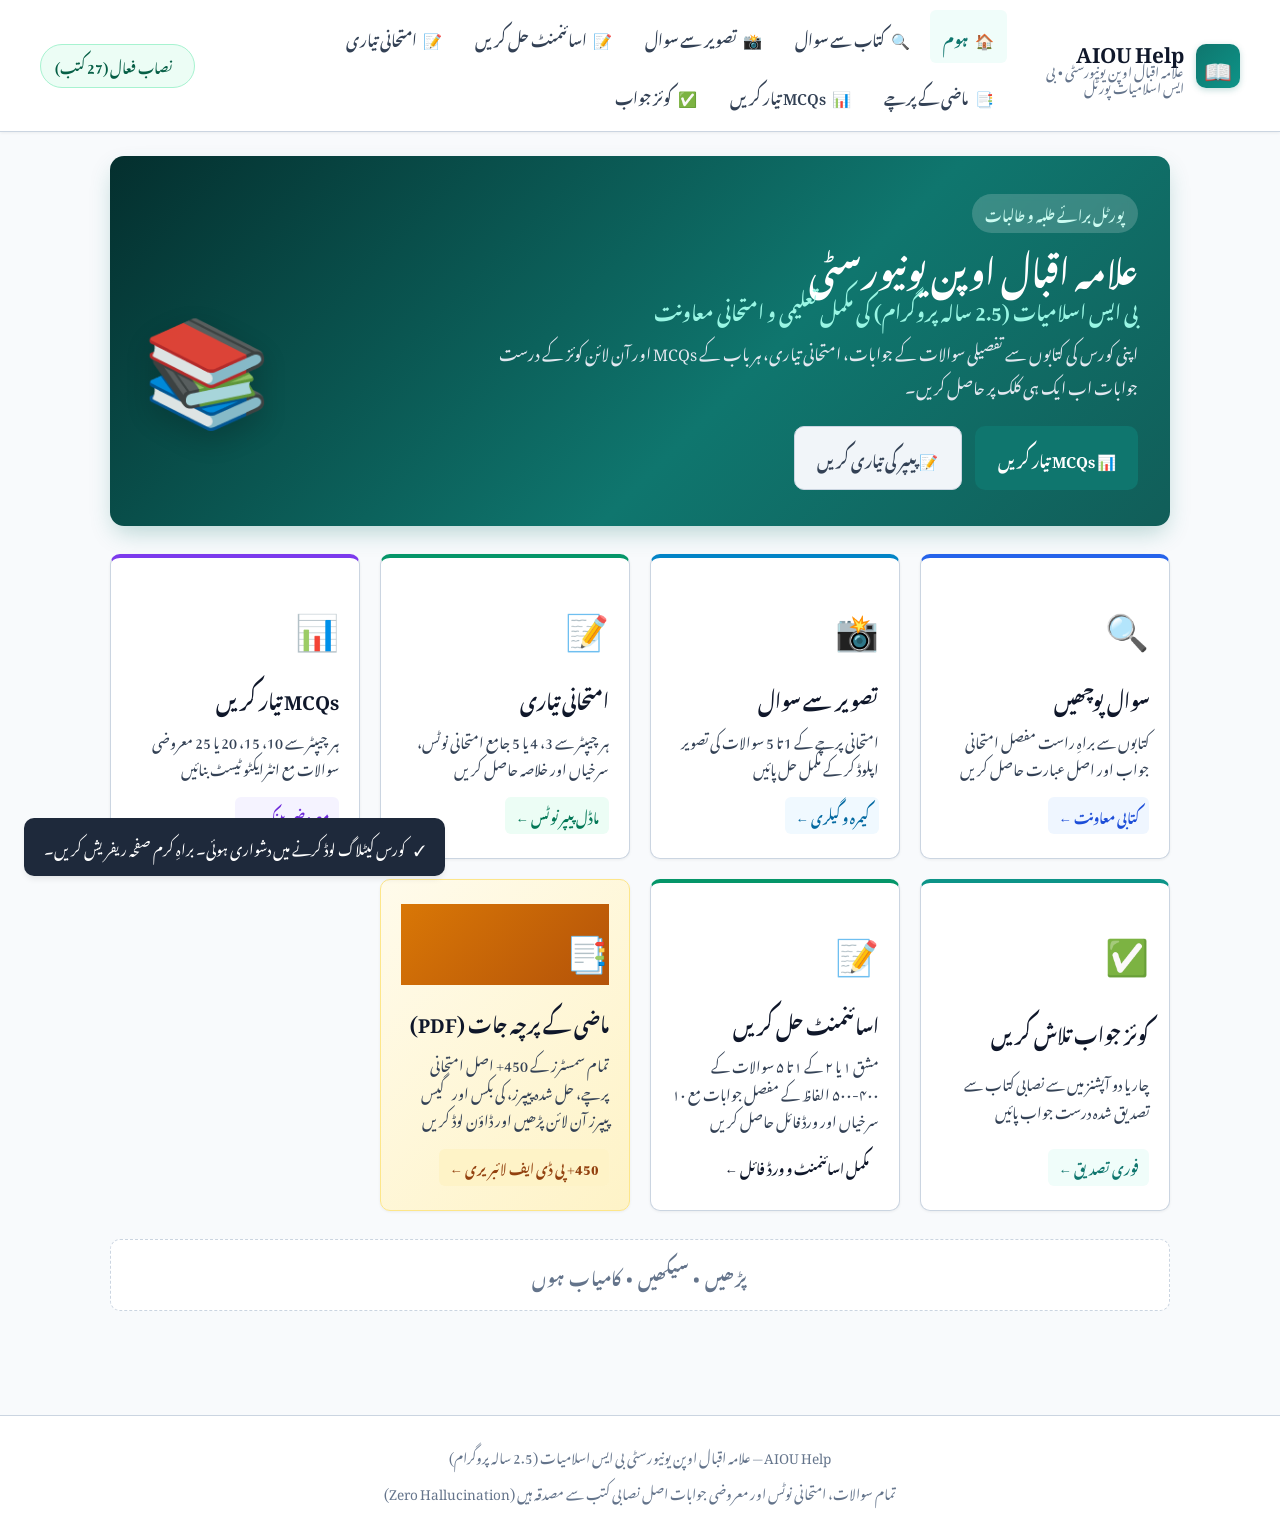
==== commit e308cf64: "Add comprehensive Past Papers PDF Library (456 papers across 5 semesters) with online viewer, multi-" ====
--- a/public/index.html
+++ b/public/index.html
@@ -42,6 +42,9 @@
                 <button class="nav-link-btn" id="nav-btn-exam" onclick="switchFeature('exam')">
                     <span>📝</span><span>امتحانی تیاری</span>
                 </button>
+                <button class="nav-link-btn" id="nav-btn-past-papers" onclick="openPastPapersDirectly()">
+                    <span>📑</span><span>ماضی کے پرچے</span>
+                </button>
                 <button class="nav-link-btn" id="nav-btn-mcq-gen" onclick="switchFeature('mcq_gen')">
                     <span>📊</span><span>MCQs تیار کریں</span>
                 </button>
@@ -136,6 +139,14 @@
                     <p class="home-feat-desc">مشق ۱ یا ۲ کے ۱ تا ۵ سوالات کے ۴۰۰-۵۰۰ الفاظ کے مفصل جوابات مع ۱۰ سرخیاں اور ورڈ فائل حاصل کریں</p>
                     <span class="home-feat-badge">مکمل اسائنمنٹ و ورڈ فائل ←</span>
                 </div>
+
+                <!-- Card 7: ماضی کے امتحانی پرچہ جات -->
+                <div class="home-feat-card feat-amber" onclick="openPastPapersDirectly()">
+                    <div class="home-feat-icon">📑</div>
+                    <h3 class="home-feat-title">ماضی کے پرچہ جات (PDF)</h3>
+                    <p class="home-feat-desc">تمام سمسٹرز کے 450+ اصل امتحانی پرچے، حل شدہ پیپرز، کی بکس اور گیس پیپرز آن لائن پڑھیں اور ڈاؤن لوڈ کریں</p>
+                    <span class="home-feat-badge">450+ پی ڈی ایف لائبریری ←</span>
+                </div>
             </div>
 
             <!-- Bottom Motto Tagline -->
@@ -602,127 +613,249 @@
             </div>
         </section>
 
-        <!-- FEATURE 3: پیپر کی تیاری -->
+        <!-- FEATURE 3: پیپر کی تیاری و ماضی کے پرچہ جات -->
         <section id="section-exam" class="feature-panel" style="display: none;">
             <div class="card">
                 <div class="panel-header">
-                    <h2 class="panel-title">📝 فیچر نمبر ۳: پیپر کی تیاری (Exam Preparation)</h2>
-                    <p class="panel-subtitle">منتخب کردہ کتاب کے تمام چیپٹرز سے جامع تعلیمی ماڈل نوٹس، تعریفات، ذیلی سرخیاں، مستند حوالہ جات اور خلاصہ جات حاصل کریں۔</p>
-                </div>
-
-                <div class="feature-layout-3col">
-                    <!-- Right side (Desktop): مرحلہ وار ہدایات -->
-                    <div class="steps-guide-card">
-                        <div class="guide-title">
-                            <span>📋</span>
-                            <span>مرحلہ وار ہدایات</span>
-                        </div>
-                        <div class="guide-steps-list">
-                            <div class="guide-step-item">
-                                <span class="step-num-badge">۱</span>
-                                <span class="step-text">سمسٹر کا انتخاب کریں</span>
-                            </div>
-                            <div class="guide-step-item">
-                                <span class="step-num-badge">۲</span>
-                                <span class="step-text">متعلقہ کتاب منتخب کریں</span>
-                            </div>
-                            <div class="guide-step-item">
-                                <span class="step-num-badge">۳</span>
-                                <span class="step-text">سوالات کی تعداد مقرر کریں</span>
-                            </div>
-                            <div class="guide-step-item">
-                                <span class="step-num-badge">۴</span>
-                                <span class="step-text">سوالات تیار کریں پر کلک کریں</span>
-                            </div>
-                            <div class="guide-step-item">
-                                <span class="step-num-badge">۵</span>
-                                <span class="step-text">مکمل امتحانی نوٹس حاصل کریں</span>
-                            </div>
-                        </div>
-                    </div>
-
-                    <!-- Center Form: Form controls (First on Mobile!) -->
-                    <div class="center-feature-card">
-                        <div class="selection-row-inline">
+                    <h2 class="panel-title">📝 فیچر نمبر ۳: پیپر کی تیاری و امتحانی پرچہ جات (Exam Preparation & Past Papers)</h2>
+                    <p class="panel-subtitle">امتحانی تیاری کے لیے نصابی کتب سے AI گیس پیپر نوٹس تیار کریں یا علامہ اقبال اوپن یونیورسٹی کے 450+ اصل سابقہ پرچہ جات، حل شدہ پیپرز اور کی بکس آن لائن پڑھیں، ڈاؤن لوڈ اور شیئر کریں۔</p>
+                </div>
+
+                <!-- Mode Selection Banner: Book Prep vs Past Papers -->
+                <div class="exam-prep-mode-selector-banner">
+                    <div class="mode-selector-header">
+                        <span class="mode-badge">طریقہ انتخاب فرمائیں</span>
+                        <h3 class="mode-main-question">🎯 آپ پیپر کی تیاری کس ذریعے سے کرنا چاہتے ہیں؟</h3>
+                        <p class="mode-main-subtitle">اپنی سہولت کے مطابق پاسٹ پیپرز لائبریری منتخب کریں یا نصابی کتاب سے چیپٹر وائز ماڈل امتحانی نوٹس تیار فرمائیں۔</p>
+                    </div>
+                    <div class="mode-selector-tabs">
+                        <button type="button" class="mode-tab-btn active" id="btn-mode-past-papers" onclick="switchExamPrepMode('past')">
+                            <span class="tab-icon">📑</span>
+                            <div class="tab-text-block">
+                                <span class="tab-head-title">ماضی کے اصل پرچہ جات (AIOU Past Papers PDFs)</span>
+                                <span class="tab-sub-title">تمام سمسٹرز کے 450+ اصلی سابقہ پرچے، حل شدہ پیپرز، کی بکس، نوٹس اور گیس پیپرز</span>
+                            </div>
+                            <span class="tab-tag-pill">مستند لائبریری 🔥</span>
+                        </button>
+                        <button type="button" class="mode-tab-btn" id="btn-mode-book-prep" onclick="switchExamPrepMode('book')">
+                            <span class="tab-icon">📚</span>
+                            <div class="tab-text-block">
+                                <span class="tab-head-title">نصابی کتاب سے تیاری (AI گیس پیپر و نوٹس)</span>
+                                <span class="tab-sub-title">ہر چیپٹر سے 3 تا 5 تفصیلی امتحانی سوالات، ماڈل جوابات اور قرآنی و نصابی حوالہ جات</span>
+                            </div>
+                        </button>
+                    </div>
+                </div>
+
+                <!-- VIEW 1: PAST PAPERS LIBRARY (Default & Active) -->
+                <div id="exam-prep-past-view">
+                    <!-- Filters & Search Card -->
+                    <div class="past-filters-card">
+                        <div class="past-filters-grid">
+                            <!-- Semester Select -->
                             <div class="form-group">
-                                <label class="form-label" for="exam-semester-select">
+                                <label class="form-label" for="past-semester-select">
+                                    <span class="label-icon">🎓</span>
                                     <span>۱۔ سمسٹر منتخب کریں:</span>
                                 </label>
-                                <select id="exam-semester-select" class="form-select urdu-text" onchange="onSemesterChange('exam')">
-                                    <option value="1">سمسٹر 1 (بہار 2024)</option>
-                                    <option value="2">سمسٹر 2 (خزاں 2024)</option>
-                                    <option value="3">سمسٹر 3 (بہار 2025)</option>
-                                    <option value="4">سمسٹر 4 (خزاں 2025)</option>
-                                    <option value="5">سمسٹر 5 (تکمیلی سمسٹر)</option>
+                                <select id="past-semester-select" class="form-select urdu-text" onchange="onPastSemesterChange()">
+                                    <option value="1">سمسٹر 1 (Semester 1 - 125 پرچے)</option>
+                                    <option value="2">سمسٹر 2 (Semester 2 - 132 پرچے)</option>
+                                    <option value="3">سمسٹر 3 (Semester 3 - 121 پرچے)</option>
+                                    <option value="4">سمسٹر 4 (Semester 4 - 37 پرچے)</option>
+                                    <option value="5">سمسٹر 5 (Semester 5 - 41 پرچے)</option>
                                 </select>
                             </div>
 
+                            <!-- Course Code Select -->
                             <div class="form-group">
-                                <label class="form-label" for="exam-course-select">
+                                <label class="form-label" for="past-course-select">
+                                    <span class="label-icon">📚</span>
                                     <span>۲۔ کتاب / کورس منتخب کریں:</span>
                                 </label>
-                                <select id="exam-course-select" class="form-select urdu-text" onchange="onCourseChange('exam')">
-                                    <option value="">-- کتاب منتخب کریں --</option>
+                                <select id="past-course-select" class="form-select urdu-text" onchange="onPastCourseChange()">
+                                    <option value="ALL">-- منتخب کردہ سمسٹر کی تمام کتب کے پرچے --</option>
                                 </select>
                             </div>
-                        </div>
-
-                        <!-- Question Count Selection -->
-                        <div class="option-picker-box" style="margin-top: 1rem;">
-                            <span class="picker-label">۳۔ آپ ہر چیپٹر سے کتنے تفصیلی سوالات تیار کرنا چاہتے ہیں؟</span>
-                            <div class="picker-radios">
-                                <label class="picker-pill">
-                                    <input type="radio" name="exam-count" value="3" checked>
-                                    <span>3 سوالات (کل 27 نوٹس)</span>
+
+                            <!-- Search Input -->
+                            <div class="form-group">
+                                <label class="form-label" for="past-search-input">
+                                    <span class="label-icon">🔍</span>
+                                    <span>۳۔ پرچہ تلاش کریں:</span>
                                 </label>
-                                <label class="picker-pill">
-                                    <input type="radio" name="exam-count" value="4">
-                                    <span>4 سوالات (کل 36 نوٹس)</span>
-                                </label>
-                                <label class="picker-pill">
-                                    <input type="radio" name="exam-count" value="5">
-                                    <span>5 سوالات (کل 45 نوٹس)</span>
-                                </label>
-                            </div>
-                        </div>
-
-                        <div class="button-row" style="margin-top: 1.25rem;">
-                            <button id="exam-generate-btn" class="btn btn-primary" style="width: 100%; font-size: 1.05rem; padding: 0.85rem;" onclick="handleExamGenerate()">
-                                <span id="exam-spinner" class="spinner" style="display: none;"></span>
-                                <span>📝 امتحانی سوالات و ماڈل جوابات تیار کریں</span>
-                            </button>
-                        </div>
-                    </div>
-
-                    <!-- Left side (Desktop): خصوصیات -->
-                    <div class="features-summary-card">
-                        <div class="guide-title">
-                            <span>✨</span>
-                            <span>اہم خصوصیات</span>
-                        </div>
-                        <ul class="features-checklist">
-                            <li><span class="check-icon">✓</span> <span>ہر باب سے تفصیلی امتحانی سوالات</span></li>
-                            <li><span class="check-icon">✓</span> <span>تعریف، تشریح، قرآنی دلائل و خلاصہ</span></li>
-                            <li><span class="check-icon">✓</span> <span>کتاب کے مصدقہ صفحات کا حوالہ</span></li>
-                            <li><span class="check-icon">✓</span> <span>یک کلک کاپی برائے MS Word و موبائل</span></li>
-                        </ul>
-                    </div>
-                </div>
-
-                <!-- Exam Questions Display Area -->
-                <div id="exam-results-container" class="exam-display-area" style="display: none; margin-top: 2rem;">
-                    <div class="exam-summary-bar">
-                        <div>
-                            <strong id="exam-summary-title">کتاب کے تمام چیپٹرز کے امتحانی سوالات</strong>
-                            <div style="font-size: 0.85rem; color: var(--text-secondary);" id="exam-summary-subtitle"></div>
-                        </div>
-                        <button class="btn btn-primary" onclick="copyEntireBookExamPrep()">
-                            <span>💾 تمام سوالات، جوابات اور حوالہ جات کاپی کریں (برائے MS Word)</span>
-                        </button>
-                    </div>
-
-                    <!-- Chapters Accordion Container -->
-                    <div id="exam-chapters-accordion" class="chapters-accordion-list"></div>
+                                <div class="search-input-wrap">
+                                    <input type="text" id="past-search-input" class="form-input urdu-text" placeholder="مثلاً: 2025، حل شدہ، گیس پیپر، بہار، 1902..." oninput="onPastSearchInput()">
+                                    <button type="button" class="search-clear-btn" onclick="clearPastSearch()" title="تلاش ختم کریں">✕</button>
+                                </div>
+                            </div>
+                        </div>
+
+                        <!-- Category Filter Pills -->
+                        <div class="past-category-pills-row">
+                            <span class="pills-label">قسم کے لحاظ سے فلٹر:</span>
+                            <div class="pills-wrap">
+                                <button type="button" class="past-cat-pill active" id="past-pill-ALL" onclick="onPastCategoryClick('ALL')">🌟 تمام (<span id="cat-count-all">0</span>)</button>
+                                <button type="button" class="past-cat-pill" id="past-pill-past_paper" onclick="onPastCategoryClick('past_paper')">📄 سابقہ پرچے (<span id="cat-count-past">0</span>)</button>
+                                <button type="button" class="past-cat-pill" id="past-pill-solved_paper" onclick="onPastCategoryClick('solved_paper')">✍️ حل شدہ (<span id="cat-count-solved">0</span>)</button>
+                                <button type="button" class="past-cat-pill" id="past-pill-guess_paper" onclick="onPastCategoryClick('guess_paper')">🎯 گیس پیپرز (<span id="cat-count-guess">0</span>)</button>
+                                <button type="button" class="past-cat-pill" id="past-pill-key_book" onclick="onPastCategoryClick('key_book')">📚 کی بکس و نوٹس (<span id="cat-count-keybook">0</span>)</button>
+                                <button type="button" class="past-cat-pill" id="past-pill-quiz_mcq" onclick="onPastCategoryClick('quiz_mcq')">❓ کوئز و معروضی (<span id="cat-count-quiz">0</span>)</button>
+                            </div>
+                        </div>
+                    </div>
+
+                    <!-- Batch Action Toolbar -->
+                    <div class="past-batch-toolbar" id="past-batch-toolbar">
+                        <div class="batch-left-info">
+                            <label class="batch-select-all-label">
+                                <input type="checkbox" id="past-select-all-checkbox" onchange="toggleSelectAllPastPapers(this.checked)">
+                                <span>تمام پرچہ جات منتخب کریں</span>
+                            </label>
+                            <span class="batch-counter-badge" id="past-selected-counter">۰ پرچہ جات منتخب</span>
+                        </div>
+                        <div class="batch-actions-buttons">
+                            <button type="button" class="btn btn-batch btn-batch-download" onclick="downloadSelectedPastPapers()" id="btn-batch-download" disabled>
+                                <span>⬇️ منتخب شدہ اکٹھے ڈاؤن لوڈ کریں</span>
+                            </button>
+                            <button type="button" class="btn btn-batch btn-batch-share" onclick="shareSelectedPastPapersWhatsApp()" id="btn-batch-share-wa" disabled>
+                                <span>📲 منتخب شدہ واٹس ایپ پر شیئر کریں</span>
+                            </button>
+                            <button type="button" class="btn btn-batch btn-batch-copy" onclick="copySelectedPastPapersList()" id="btn-batch-copy" disabled>
+                                <span>📋 منتخب فہرست کاپی کریں</span>
+                            </button>
+                        </div>
+                    </div>
+
+                    <!-- Papers Grid -->
+                    <div id="past-papers-grid" class="past-papers-grid">
+                        <!-- Dynamic Cards rendered via JS -->
+                    </div>
+
+                    <!-- Empty State -->
+                    <div id="past-papers-empty" class="past-papers-empty" style="display: none;">
+                        <span class="empty-icon">📭</span>
+                        <h4>کوئی پرچہ نہیں ملا</h4>
+                        <p>براہِ کرم تلاش کے الفاظ یا سمسٹر/کورس کا انتخاب تبدیل کر کے دوبارہ کوشش فرمائیں۔</p>
+                    </div>
+                </div>
+
+                <!-- VIEW 2: BOOK PREP VIEW (Chapter Questions & Model Answers) -->
+                <div id="exam-prep-book-view" style="display: none;">
+                    <div class="feature-layout-3col">
+                        <!-- Right side (Desktop): مرحلہ وار ہدایات -->
+                        <div class="steps-guide-card">
+                            <div class="guide-title">
+                                <span>📋</span>
+                                <span>مرحلہ وار ہدایات</span>
+                            </div>
+                            <div class="guide-steps-list">
+                                <div class="guide-step-item">
+                                    <span class="step-num-badge">۱</span>
+                                    <span class="step-text">سمسٹر کا انتخاب کریں</span>
+                                </div>
+                                <div class="guide-step-item">
+                                    <span class="step-num-badge">۲</span>
+                                    <span class="step-text">متعلقہ کتاب منتخب کریں</span>
+                                </div>
+                                <div class="guide-step-item">
+                                    <span class="step-num-badge">۳</span>
+                                    <span class="step-text">سوالات کی تعداد مقرر کریں</span>
+                                </div>
+                                <div class="guide-step-item">
+                                    <span class="step-num-badge">۴</span>
+                                    <span class="step-text">سوالات تیار کریں پر کلک کریں</span>
+                                </div>
+                                <div class="guide-step-item">
+                                    <span class="step-num-badge">۵</span>
+                                    <span class="step-text">مکمل امتحانی نوٹس حاصل کریں</span>
+                                </div>
+                            </div>
+                        </div>
+
+                        <!-- Center Form: Form controls (First on Mobile!) -->
+                        <div class="center-feature-card">
+                            <div class="selection-row-inline">
+                                <div class="form-group">
+                                    <label class="form-label" for="exam-semester-select">
+                                        <span>۱۔ سمسٹر منتخب کریں:</span>
+                                    </label>
+                                    <select id="exam-semester-select" class="form-select urdu-text" onchange="onSemesterChange('exam')">
+                                        <option value="1">سمسٹر 1 (بہار 2024)</option>
+                                        <option value="2">سمسٹر 2 (خزاں 2024)</option>
+                                        <option value="3">سمسٹر 3 (بہار 2025)</option>
+                                        <option value="4">سمسٹر 4 (خزاں 2025)</option>
+                                        <option value="5">سمسٹر 5 (تکمیلی سمسٹر)</option>
+                                    </select>
+                                </div>
+
+                                <div class="form-group">
+                                    <label class="form-label" for="exam-course-select">
+                                        <span>۲۔ کتاب / کورس منتخب کریں:</span>
+                                    </label>
+                                    <select id="exam-course-select" class="form-select urdu-text" onchange="onCourseChange('exam')">
+                                        <option value="">-- کتاب منتخب کریں --</option>
+                                    </select>
+                                </div>
+                            </div>
+
+                            <!-- Question Count Selection -->
+                            <div class="option-picker-box" style="margin-top: 1rem;">
+                                <span class="picker-label">۳۔ آپ ہر چیپٹر سے کتنے تفصیلی سوالات تیار کرنا چاہتے ہیں؟</span>
+                                <div class="picker-radios">
+                                    <label class="picker-pill">
+                                        <input type="radio" name="exam-count" value="3" checked>
+                                        <span>3 سوالات (کل 27 نوٹس)</span>
+                                    </label>
+                                    <label class="picker-pill">
+                                        <input type="radio" name="exam-count" value="4">
+                                        <span>4 سوالات (کل 36 نوٹس)</span>
+                                    </label>
+                                    <label class="picker-pill">
+                                        <input type="radio" name="exam-count" value="5">
+                                        <span>5 سوالات (کل 45 نوٹس)</span>
+                                    </label>
+                                </div>
+                            </div>
+
+                            <div class="button-row" style="margin-top: 1.25rem;">
+                                <button id="exam-generate-btn" class="btn btn-primary" style="width: 100%; font-size: 1.05rem; padding: 0.85rem;" onclick="handleExamGenerate()">
+                                    <span id="exam-spinner" class="spinner" style="display: none;"></span>
+                                    <span>📝 امتحانی سوالات و ماڈل جوابات تیار کریں</span>
+                                </button>
+                            </div>
+                        </div>
+
+                        <!-- Left side (Desktop): خصوصیات -->
+                        <div class="features-summary-card">
+                            <div class="guide-title">
+                                <span>✨</span>
+                                <span>اہم خصوصیات</span>
+                            </div>
+                            <ul class="features-checklist">
+                                <li><span class="check-icon">✓</span> <span>ہر باب سے تفصیلی امتحانی سوالات</span></li>
+                                <li><span class="check-icon">✓</span> <span>تعریف، تشریح، قرآنی دلائل و خلاصہ</span></li>
+                                <li><span class="check-icon">✓</span> <span>کتاب کے مصدقہ صفحات کا حوالہ</span></li>
+                                <li><span class="check-icon">✓</span> <span>یک کلک کاپی برائے MS Word و موبائل</span></li>
+                            </ul>
+                        </div>
+                    </div>
+
+                    <!-- Exam Questions Display Area -->
+                    <div id="exam-results-container" class="exam-display-area" style="display: none; margin-top: 2rem;">
+                        <div class="exam-summary-bar">
+                            <div>
+                                <strong id="exam-summary-title">کتاب کے تمام چیپٹرز کے امتحانی سوالات</strong>
+                                <div style="font-size: 0.85rem; color: var(--text-secondary);" id="exam-summary-subtitle"></div>
+                            </div>
+                            <button class="btn btn-primary" onclick="copyEntireBookExamPrep()">
+                                <span>💾 تمام سوالات، جوابات اور حوالہ جات کاپی کریں (برائے MS Word)</span>
+                            </button>
+                        </div>
+
+                        <!-- Chapters Accordion Container -->
+                        <div id="exam-chapters-accordion" class="chapters-accordion-list"></div>
+                    </div>
                 </div>
 
             </div>
@@ -998,6 +1131,42 @@
         </button>
     </nav>
 
+    <!-- In-App PDF Viewer Modal -->
+    <div id="pdf-viewer-modal" class="pdf-modal-overlay" style="display: none;">
+        <div class="pdf-modal-container">
+            <div class="pdf-modal-header">
+                <div class="pdf-modal-title-wrap">
+                    <span class="pdf-modal-icon">📖</span>
+                    <div>
+                        <h3 id="pdf-modal-title" class="pdf-modal-title">پرچہ کا عنوان</h3>
+                        <span id="pdf-modal-meta" class="pdf-modal-meta">کورس | سائز | سمسٹر</span>
+                    </div>
+                </div>
+                <div class="pdf-modal-controls">
+                    <button type="button" class="pdf-modal-btn" onclick="downloadActivePdfModal()" title="ڈاؤن لوڈ کریں">
+                        <span>⬇️ ڈاؤن لوڈ</span>
+                    </button>
+                    <button type="button" class="pdf-modal-btn" onclick="shareActivePdfModal()" title="واٹس ایپ پر شیئر کریں">
+                        <span>📲 شیئر</span>
+                    </button>
+                    <button type="button" class="pdf-modal-btn" onclick="togglePdfModalFullscreen()" title="فل اسکرین ویو">
+                        <span>🖥️</span>
+                    </button>
+                    <button type="button" class="pdf-modal-btn pdf-modal-close-btn" onclick="closePdfViewerModal()" title="بند کریں">
+                        <span>✕</span>
+                    </button>
+                </div>
+            </div>
+            <div class="pdf-modal-body">
+                <iframe id="pdf-modal-iframe" src="about:blank" class="pdf-modal-iframe"></iframe>
+                <div id="pdf-modal-loading" class="pdf-modal-loading" style="display: none;">
+                    <div class="spinner"></div>
+                    <span>پرچہ لوڈ ہو رہا ہے، براہِ کرم انتظار فرمائیں...</span>
+                </div>
+            </div>
+        </div>
+    </div>
+
     <!-- Toast Notification -->
     <div id="toast" class="toast">
         <span>✓</span>
--- a/public/style.css
+++ b/public/style.css
@@ -2718,3 +2718,718 @@
     }
 }
 
+/* ==========================================================================
+   FEATURE: PAST PAPERS & PDF LIBRARY STYLES (AIOU PAST PAPERS)
+   ========================================================================== */
+
+/* Home Feature Card: Amber Theme */
+.home-feat-card.feat-amber {
+    background: linear-gradient(135deg, #fffbeb 0%, #fef3c7 100%);
+    border-color: #fde68a;
+}
+.home-feat-card.feat-amber:hover {
+    border-color: #f59e0b;
+    box-shadow: 0 10px 25px -5px rgba(245, 158, 11, 0.25);
+}
+.home-feat-card.feat-amber .home-feat-icon {
+    background: linear-gradient(135deg, #d97706 0%, #b45309 100%);
+    color: #ffffff;
+}
+.home-feat-card.feat-amber .home-feat-badge {
+    background: #fef3c7;
+    color: #92400e;
+}
+
+/* Mode Selection Banner */
+.exam-prep-mode-selector-banner {
+    background: linear-gradient(135deg, #f8fafc 0%, #f1f5f9 100%);
+    border: 2px solid #e2e8f0;
+    border-radius: var(--radius-lg);
+    padding: 1.5rem;
+    margin-bottom: 2rem;
+    box-shadow: var(--shadow-sm);
+}
+
+.mode-selector-header {
+    text-align: center;
+    margin-bottom: 1.25rem;
+}
+
+.mode-badge {
+    display: inline-block;
+    background: #e0f2fe;
+    color: #0369a1;
+    font-size: 0.82rem;
+    font-weight: 700;
+    padding: 0.25rem 0.85rem;
+    border-radius: 9999px;
+    margin-bottom: 0.5rem;
+}
+
+.mode-main-question {
+    font-size: 1.35rem;
+    font-weight: 800;
+    color: var(--text-primary);
+    margin-bottom: 0.35rem;
+}
+
+.mode-main-subtitle {
+    font-size: 0.95rem;
+    color: var(--text-secondary);
+    max-width: 700px;
+    margin: 0 auto;
+}
+
+.mode-selector-tabs {
+    display: grid;
+    grid-template-columns: 1fr 1fr;
+    gap: 1rem;
+    margin-top: 1rem;
+}
+
+.mode-tab-btn {
+    display: flex;
+    align-items: center;
+    gap: 1rem;
+    padding: 1.15rem 1.25rem;
+    background: #ffffff;
+    border: 2px solid #cbd5e1;
+    border-radius: var(--radius-md);
+    cursor: pointer;
+    transition: all 0.2s ease;
+    text-align: right;
+    position: relative;
+}
+
+.mode-tab-btn:hover {
+    border-color: var(--primary);
+    transform: translateY(-2px);
+    box-shadow: var(--shadow-md);
+}
+
+.mode-tab-btn.active {
+    background: #f0fdfa;
+    border-color: var(--primary);
+    box-shadow: 0 4px 12px rgba(15, 118, 110, 0.15);
+}
+
+.mode-tab-btn .tab-icon {
+    font-size: 2rem;
+    flex-shrink: 0;
+}
+
+.mode-tab-btn .tab-text-block {
+    display: flex;
+    flex-direction: column;
+    gap: 0.25rem;
+    flex-grow: 1;
+}
+
+.mode-tab-btn .tab-head-title {
+    font-size: 1.1rem;
+    font-weight: 800;
+    color: var(--text-primary);
+}
+
+.mode-tab-btn.active .tab-head-title {
+    color: var(--primary);
+}
+
+.mode-tab-btn .tab-sub-title {
+    font-size: 0.82rem;
+    color: var(--text-secondary);
+    line-height: 1.3;
+}
+
+.tab-tag-pill {
+    position: absolute;
+    top: -10px;
+    left: 15px;
+    background: linear-gradient(135deg, #ea580c 0%, #c2410c 100%);
+    color: #ffffff;
+    font-size: 0.72rem;
+    font-weight: 800;
+    padding: 0.2rem 0.65rem;
+    border-radius: 9999px;
+    box-shadow: 0 2px 6px rgba(234, 88, 12, 0.3);
+}
+
+/* Past Papers Filters Card */
+.past-filters-card {
+    background: #ffffff;
+    border: 1px solid #e2e8f0;
+    border-radius: var(--radius-md);
+    padding: 1.5rem;
+    margin-bottom: 1.5rem;
+    box-shadow: var(--shadow-sm);
+}
+
+.past-filters-grid {
+    display: grid;
+    grid-template-columns: 1fr 1.3fr 1.3fr;
+    gap: 1.25rem;
+    align-items: flex-end;
+}
+
+.search-input-wrap {
+    position: relative;
+    display: flex;
+    align-items: center;
+}
+
+.search-input-wrap input {
+    width: 100%;
+    padding-left: 2.2rem;
+}
+
+.search-clear-btn {
+    position: absolute;
+    left: 8px;
+    background: transparent;
+    border: none;
+    color: var(--text-muted);
+    font-size: 1rem;
+    cursor: pointer;
+    padding: 0.2rem 0.4rem;
+}
+
+.search-clear-btn:hover {
+    color: var(--danger-text);
+}
+
+/* Category Filter Pills */
+.past-category-pills-row {
+    margin-top: 1.25rem;
+    padding-top: 1.25rem;
+    border-top: 1px solid #f1f5f9;
+    display: flex;
+    align-items: center;
+    gap: 0.75rem;
+    flex-wrap: wrap;
+}
+
+.pills-label {
+    font-size: 0.88rem;
+    font-weight: 700;
+    color: var(--text-secondary);
+}
+
+.pills-wrap {
+    display: flex;
+    gap: 0.5rem;
+    flex-wrap: wrap;
+}
+
+.past-cat-pill {
+    background: #f8fafc;
+    border: 1px solid #cbd5e1;
+    color: var(--text-secondary);
+    padding: 0.4rem 0.85rem;
+    border-radius: 9999px;
+    font-size: 0.85rem;
+    font-weight: 600;
+    cursor: pointer;
+    transition: all 0.15s ease;
+}
+
+.past-cat-pill:hover {
+    border-color: var(--primary);
+    background: #f0fdfa;
+    color: var(--primary);
+}
+
+.past-cat-pill.active {
+    background: var(--primary);
+    border-color: var(--primary);
+    color: #ffffff;
+    box-shadow: 0 2px 6px rgba(15, 118, 110, 0.25);
+}
+
+/* Batch Action Toolbar */
+.past-batch-toolbar {
+    background: linear-gradient(135deg, #0f172a 0%, #1e293b 100%);
+    color: #ffffff;
+    border-radius: var(--radius-md);
+    padding: 0.85rem 1.25rem;
+    margin-bottom: 1.5rem;
+    display: flex;
+    align-items: center;
+    justify-content: space-between;
+    gap: 1rem;
+    flex-wrap: wrap;
+    box-shadow: var(--shadow-md);
+}
+
+.batch-left-info {
+    display: flex;
+    align-items: center;
+    gap: 1rem;
+}
+
+.batch-select-all-label {
+    display: flex;
+    align-items: center;
+    gap: 0.5rem;
+    font-weight: 700;
+    font-size: 0.95rem;
+    cursor: pointer;
+}
+
+.batch-counter-badge {
+    background: #334155;
+    color: #38bdf8;
+    padding: 0.25rem 0.75rem;
+    border-radius: 9999px;
+    font-size: 0.82rem;
+    font-weight: 700;
+}
+
+.batch-actions-buttons {
+    display: flex;
+    gap: 0.65rem;
+    flex-wrap: wrap;
+}
+
+.btn-batch {
+    font-size: 0.88rem;
+    font-weight: 700;
+    padding: 0.5rem 1rem;
+    border-radius: var(--radius-sm);
+    border: none;
+    cursor: pointer;
+    transition: all 0.2s ease;
+    display: flex;
+    align-items: center;
+    gap: 0.4rem;
+}
+
+.btn-batch-download {
+    background: #0d9488;
+    color: #ffffff;
+}
+.btn-batch-download:hover:not(:disabled) {
+    background: #0f766e;
+    box-shadow: 0 2px 8px rgba(13, 148, 136, 0.4);
+}
+
+.btn-batch-share {
+    background: #16a34a;
+    color: #ffffff;
+}
+.btn-batch-share:hover:not(:disabled) {
+    background: #15803d;
+    box-shadow: 0 2px 8px rgba(22, 163, 74, 0.4);
+}
+
+.btn-batch-copy {
+    background: #3b82f6;
+    color: #ffffff;
+}
+.btn-batch-copy:hover:not(:disabled) {
+    background: #2563eb;
+    box-shadow: 0 2px 8px rgba(59, 130, 246, 0.4);
+}
+
+.btn-batch:disabled {
+    opacity: 0.45;
+    cursor: not-allowed;
+    background: #475569 !important;
+    color: #94a3b8 !important;
+}
+
+/* Past Papers Grid */
+.past-papers-grid {
+    display: grid;
+    grid-template-columns: repeat(auto-fill, minmax(320px, 1fr));
+    gap: 1.25rem;
+}
+
+.past-paper-card {
+    background: #ffffff;
+    border: 1.5px solid #e2e8f0;
+    border-radius: var(--radius-md);
+    padding: 1.15rem;
+    display: flex;
+    flex-direction: column;
+    justify-content: space-between;
+    transition: all 0.2s ease;
+    position: relative;
+    box-shadow: var(--shadow-sm);
+}
+
+.past-paper-card:hover {
+    border-color: var(--primary);
+    box-shadow: 0 8px 20px -4px rgba(15, 118, 110, 0.15);
+    transform: translateY(-2px);
+}
+
+.past-paper-card.selected {
+    border-color: #0d9488;
+    background: #f0fdfa;
+    box-shadow: 0 0 0 2px rgba(13, 148, 136, 0.3);
+}
+
+.card-top-row {
+    display: flex;
+    align-items: center;
+    justify-content: space-between;
+    gap: 0.5rem;
+    margin-bottom: 0.65rem;
+}
+
+.card-checkbox-label {
+    display: flex;
+    align-items: center;
+    cursor: pointer;
+}
+
+.card-checkbox-label input[type="checkbox"] {
+    width: 18px;
+    height: 18px;
+    accent-color: var(--primary);
+    cursor: pointer;
+}
+
+.card-badges {
+    display: flex;
+    align-items: center;
+    gap: 0.4rem;
+    flex-wrap: wrap;
+}
+
+.badge-category {
+    font-size: 0.75rem;
+    font-weight: 700;
+    padding: 0.2rem 0.55rem;
+    border-radius: 9999px;
+    display: inline-flex;
+    align-items: center;
+    gap: 0.25rem;
+}
+
+.cat-past_paper { background: #e0f2fe; color: #0369a1; }
+.cat-solved_paper { background: #dcfce7; color: #15803d; }
+.cat-guess_paper { background: #fef3c7; color: #b45309; }
+.cat-key_book { background: #f3e8ff; color: #7e22ce; }
+.cat-quiz_mcq { background: #ccfbf1; color: #0f766e; }
+.cat-assignment { background: #ffedd5; color: #c2410c; }
+
+.badge-season {
+    font-size: 0.72rem;
+    font-weight: 700;
+    background: #f1f5f9;
+    color: #475569;
+    padding: 0.15rem 0.5rem;
+    border-radius: var(--radius-sm);
+}
+
+.card-course-info {
+    display: flex;
+    align-items: center;
+    gap: 0.5rem;
+    margin-bottom: 0.5rem;
+}
+
+.course-code-tag {
+    background: #0f766e;
+    color: #ffffff;
+    font-size: 0.78rem;
+    font-weight: 800;
+    padding: 0.15rem 0.5rem;
+    border-radius: var(--radius-sm);
+    letter-spacing: 0.5px;
+}
+
+.course-title-tag {
+    font-size: 0.85rem;
+    font-weight: 700;
+    color: var(--text-secondary);
+    white-space: nowrap;
+    overflow: hidden;
+    text-overflow: ellipsis;
+}
+
+.card-paper-title {
+    font-size: 1.02rem;
+    font-weight: 800;
+    color: var(--text-primary);
+    line-height: 1.4;
+    margin-bottom: 0.75rem;
+    min-height: 2.8rem;
+    display: -webkit-box;
+    -webkit-line-clamp: 2;
+    -webkit-box-orient: vertical;
+    overflow: hidden;
+}
+
+.card-meta-row {
+    display: flex;
+    align-items: center;
+    gap: 0.85rem;
+    font-size: 0.78rem;
+    color: var(--text-muted);
+    padding: 0.5rem 0;
+    border-top: 1px dashed #e2e8f0;
+    border-bottom: 1px dashed #e2e8f0;
+    margin-bottom: 0.85rem;
+}
+
+.card-actions-grid {
+    display: grid;
+    grid-template-columns: 1.2fr 1fr 0.8fr;
+    gap: 0.45rem;
+}
+
+.btn-card-action {
+    display: flex;
+    align-items: center;
+    justify-content: center;
+    gap: 0.3rem;
+    padding: 0.5rem 0.4rem;
+    border-radius: var(--radius-sm);
+    font-size: 0.82rem;
+    font-weight: 700;
+    border: 1px solid transparent;
+    cursor: pointer;
+    transition: all 0.15s ease;
+}
+
+.btn-read {
+    background: #0f766e;
+    color: #ffffff;
+}
+.btn-read:hover {
+    background: #115e59;
+}
+
+.btn-download {
+    background: #f1f5f9;
+    border-color: #cbd5e1;
+    color: var(--text-primary);
+}
+.btn-download:hover {
+    background: #e2e8f0;
+    border-color: #94a3b8;
+}
+
+.btn-share {
+    background: #f0fdf4;
+    border-color: #bbf7d0;
+    color: #166534;
+}
+.btn-share:hover {
+    background: #dcfce7;
+    border-color: #86efac;
+}
+
+/* Empty State */
+.past-papers-empty {
+    text-align: center;
+    padding: 3rem 1rem;
+    background: #f8fafc;
+    border: 2px dashed #cbd5e1;
+    border-radius: var(--radius-lg);
+    margin-top: 1.5rem;
+}
+
+.past-papers-empty .empty-icon {
+    font-size: 3rem;
+    display: block;
+    margin-bottom: 0.75rem;
+}
+
+.past-papers-empty h4 {
+    font-size: 1.2rem;
+    font-weight: 800;
+    color: var(--text-primary);
+    margin-bottom: 0.35rem;
+}
+
+.past-papers-empty p {
+    font-size: 0.92rem;
+    color: var(--text-muted);
+}
+
+/* PDF Viewer Modal */
+.pdf-modal-overlay {
+    position: fixed;
+    top: 0;
+    left: 0;
+    right: 0;
+    bottom: 0;
+    background: rgba(15, 23, 42, 0.75);
+    backdrop-filter: blur(4px);
+    z-index: 9999;
+    display: flex;
+    align-items: center;
+    justify-content: center;
+    padding: 1rem;
+}
+
+.pdf-modal-container {
+    background: #ffffff;
+    width: 100%;
+    max-width: 950px;
+    height: 90vh;
+    border-radius: var(--radius-lg);
+    display: flex;
+    flex-direction: column;
+    overflow: hidden;
+    box-shadow: 0 25px 50px -12px rgba(0, 0, 0, 0.35);
+    transition: all 0.25s ease;
+}
+
+.pdf-modal-container.fullscreen-mode {
+    max-width: 100vw;
+    height: 100vh;
+    border-radius: 0;
+    padding: 0;
+}
+
+.pdf-modal-header {
+    background: linear-gradient(135deg, #0f766e 0%, #0d9488 100%);
+    color: #ffffff;
+    padding: 0.85rem 1.25rem;
+    display: flex;
+    align-items: center;
+    justify-content: space-between;
+    gap: 1rem;
+}
+
+.pdf-modal-title-wrap {
+    display: flex;
+    align-items: center;
+    gap: 0.75rem;
+    min-width: 0;
+}
+
+.pdf-modal-icon {
+    font-size: 1.5rem;
+    flex-shrink: 0;
+}
+
+.pdf-modal-title {
+    font-size: 1.05rem;
+    font-weight: 800;
+    margin: 0;
+    white-space: nowrap;
+    overflow: hidden;
+    text-overflow: ellipsis;
+    color: #ffffff;
+}
+
+.pdf-modal-meta {
+    font-size: 0.78rem;
+    color: #ccfbf1;
+    display: block;
+    white-space: nowrap;
+    overflow: hidden;
+    text-overflow: ellipsis;
+}
+
+.pdf-modal-controls {
+    display: flex;
+    align-items: center;
+    gap: 0.5rem;
+    flex-shrink: 0;
+}
+
+.pdf-modal-btn {
+    background: rgba(255, 255, 255, 0.15);
+    color: #ffffff;
+    border: 1px solid rgba(255, 255, 255, 0.3);
+    padding: 0.35rem 0.75rem;
+    border-radius: var(--radius-sm);
+    font-size: 0.82rem;
+    font-weight: 700;
+    cursor: pointer;
+    transition: all 0.15s ease;
+    display: flex;
+    align-items: center;
+    gap: 0.25rem;
+}
+
+.pdf-modal-btn:hover {
+    background: rgba(255, 255, 255, 0.28);
+}
+
+.pdf-modal-close-btn {
+    background: #ef4444 !important;
+    border-color: #dc2626 !important;
+    font-size: 1.1rem;
+    padding: 0.3rem 0.65rem;
+}
+
+.pdf-modal-close-btn:hover {
+    background: #b91c1c !important;
+}
+
+.pdf-modal-body {
+    flex-grow: 1;
+    position: relative;
+    background: #334155;
+    overflow: hidden;
+}
+
+.pdf-modal-iframe {
+    width: 100%;
+    height: 100%;
+    border: none;
+    display: block;
+}
+
+.pdf-modal-loading {
+    position: absolute;
+    top: 0;
+    left: 0;
+    right: 0;
+    bottom: 0;
+    background: #f8fafc;
+    color: var(--text-primary);
+    display: flex;
+    flex-direction: column;
+    align-items: center;
+    justify-content: center;
+    gap: 1rem;
+    font-weight: 700;
+    z-index: 10;
+}
+
+/* Responsive adjustments */
+@media (max-width: 768px) {
+    .mode-selector-tabs {
+        grid-template-columns: 1fr;
+    }
+
+    .past-filters-grid {
+        grid-template-columns: 1fr;
+    }
+
+    .past-batch-toolbar {
+        flex-direction: column;
+        align-items: stretch;
+    }
+
+    .batch-actions-buttons {
+        width: 100%;
+        display: grid;
+        grid-template-columns: 1fr;
+    }
+
+    .btn-batch {
+        width: 100%;
+        justify-content: center;
+    }
+
+    .past-papers-grid {
+        grid-template-columns: 1fr;
+    }
+
+    .pdf-modal-container {
+        height: 100vh;
+        max-width: 100vw;
+        border-radius: 0;
+    }
+}
+
+
